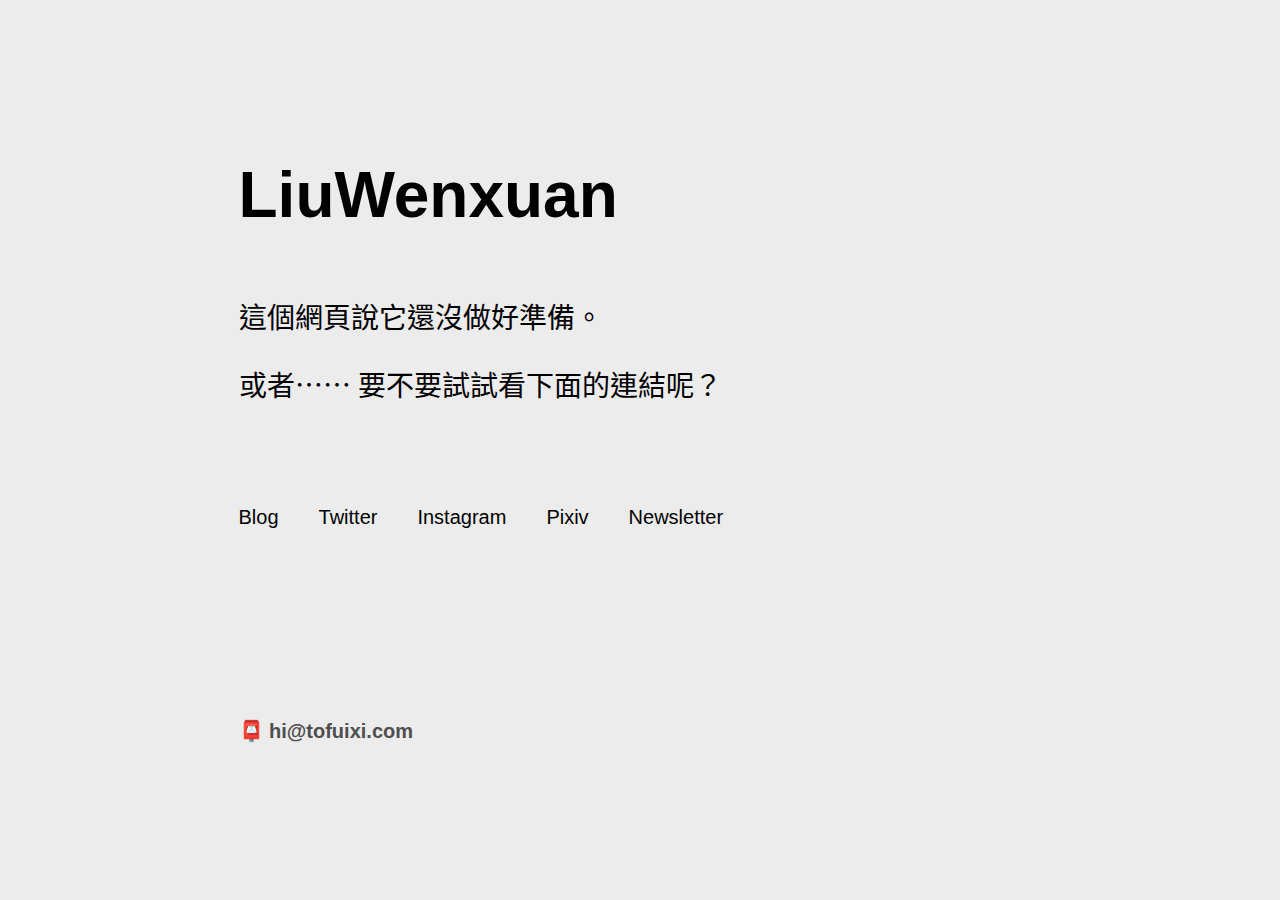
==== index.html @ f9758191 "Update index.html" ====
<!DOCTYPE html>
<html lang="zh-TW">
  <head>
  	<!-- Global site tag (gtag.js) - Google Analytics -->

<link rel="shortcut icon" href="favicon.png">
<meta name="msapplication-TileColor" content="#FFFFFF">
<meta name="msapplication-TileImage" content="/ms-icon-144x144.png">
<meta name="theme-color" content="#ffffff">
    <meta charset="UTF-8" />
    <meta name="viewport" content="width=device-width, initial-scale=1.0" />
    <meta http-equiv="X-UA-Compatible" content="ie=edge" />
    <title>LiuWenxuan.com</title>
    <link rel="stylesheet" href="./style.css" />
  </head>

  <body>
    <div class="wrapper">
      <div class="inner">
        <div class="header-space"></div>

        <div class="title">LiuWenxuan</div>

        <div class="profile">
          <p>這個網頁說它還沒做好準備。</p>
          <p>或者⋯⋯ 要不要試試看下面的連結呢？</p>
        </div>

        <div class="links-wrapper">
          <div class="link-item"><a href="https://blog.tofuixi.com">Blog</a></div>
          <div class="link-item"><a href="https://twitter.com/tofuixi">Twitter</a></div>
          <div class="link-item"><a href="https://instagram.com/tofuixi">Instagram</a></div>
          <div class="link-item"><a href="https://www.pixiv.net/users/3365579">Pixiv</a></div>
          <div class="link-item"><a href="https://tinyletter.com/tofuixi">Newsletter</a></div>
        </div>

        <div class="footer-space"></div>

        <div class="footer">📮 hi@tofuixi.com</div>
      </div>
    </div>
  </body>
</html>
---- style.css ----
body {
  height: 85vh;
  min-height: 85vh;
  background-color: #ECECEC;
  font-family: 'Avenir', sans-serif;
  /*overflow: visible;*/
}

.wrapper {
  display: flex;
  justify-content: center;
  width: 100%;
  height: 100%;
  /*overflow: visible;*/
}

.inner {
  display: flex;
  flex-direction: column;
  width: 76%;
  max-width: 803px;
  /*overflow: visible;*/
}

.header-space {
  height: 150px;
}

.title {
  font-size: 64px;
  font-weight: 700;
}

.profile {
  font-size: 28px;
  color: #000000;
  margin-top: 39px;
  line-height: 40px;
}

.links-wrapper {
  margin-top: 63px;
  display: flex;
  flex-direction: row;
  flex-wrap: wrap;
}

.links-wrapper a,
.links-wrapper a:visited {
  font-size: 20px;
  color: #000000;
  text-decoration: none;
}

.links-wrapper a:hover,
.links-wrapper a:active {
  text-shadow: 0 0 0.65px #000, 0 0 0.65px #000;
  color: #000000;
}

.links-wrapper-links {
  display: table;
  flex-direction: row;
  flex-wrap: wrap;
}

.links-wrapper-links a,
.links-wrappe-links a:visited {
  font-size: 20px;
  color: #000000;
  text-decoration: none;
}

.links-wrapper-links a:hover,
.links-wrapper-links a:active {
  text-shadow: 0 0 0.65px #FFF, 0 0 0.65px #FFF;
  color: #FFFFFF;
  background-color: #000000;
}

.link-item {
  padding: 8px 40px 8px 0;
}

.footer-space {
  flex: 1;
}

.footer {
  padding-top: 30px;
  padding-bottom: 30px;
  font-size: 20px;
  font-weight: 700;
  color: #4f4f4f;
}

/* generic mobile devices */
@media (max-width: 736px) {
  body {
    height: 82vh;
    min-height: 82vh;
  }

  .header-space {
    height: 120px;
  }

  .title {
    font-size: 44px;
  }

  .profile {
    font-size: 19px;
    line-height: 28px;
  }

  .links-wrapper {
    margin-top: 27px;
  }

  .link-item {
    padding: 8px 30px 8px 0;
  }

  .links-wrapper a,
  .links-wrapper a:visited,
  .links-wrapper a:active,
  .links-wrapper a:hover {
    font-size: 14px;
  }

  .footer {
    font-size: 14px;
  }
}

/* mobile devices in portrait orientation */
@media (max-width: 736px) and (max-height: 420px) {
  .header-space {
    height: 50px;
  }

  .profile {
    margin-top: 20px;
  }

  .link-wrapper {
    margin-top: 30px;
  }
}
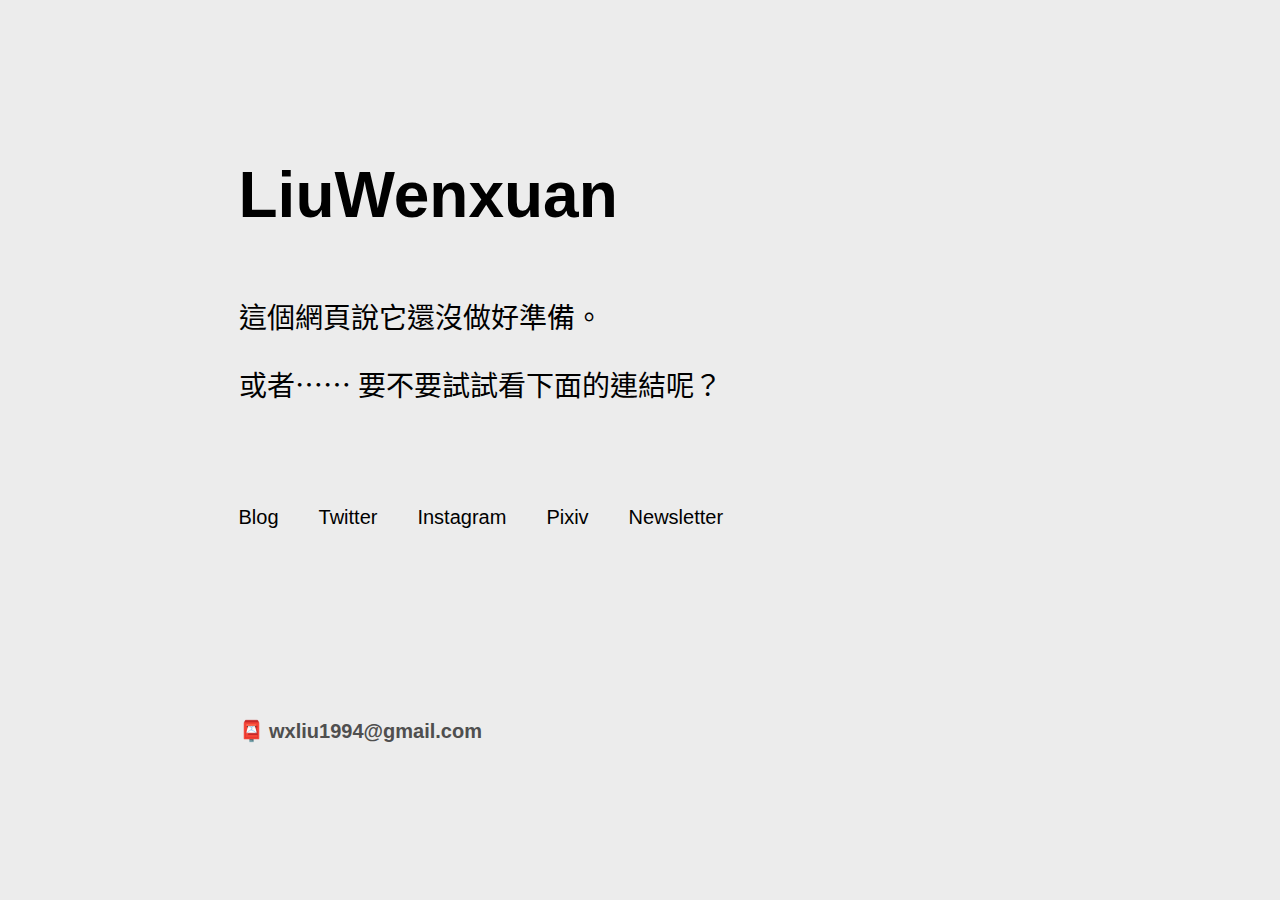
==== commit e9d754ba: "Update index.html" ====
--- a/index.html
+++ b/index.html
@@ -36,7 +36,7 @@
 
         <div class="footer-space"></div>
 
-        <div class="footer">📮 hi@tofuixi.com</div>
+        <div class="footer">📮 wxliu1994@gmail.com</div>
       </div>
     </div>
   </body>
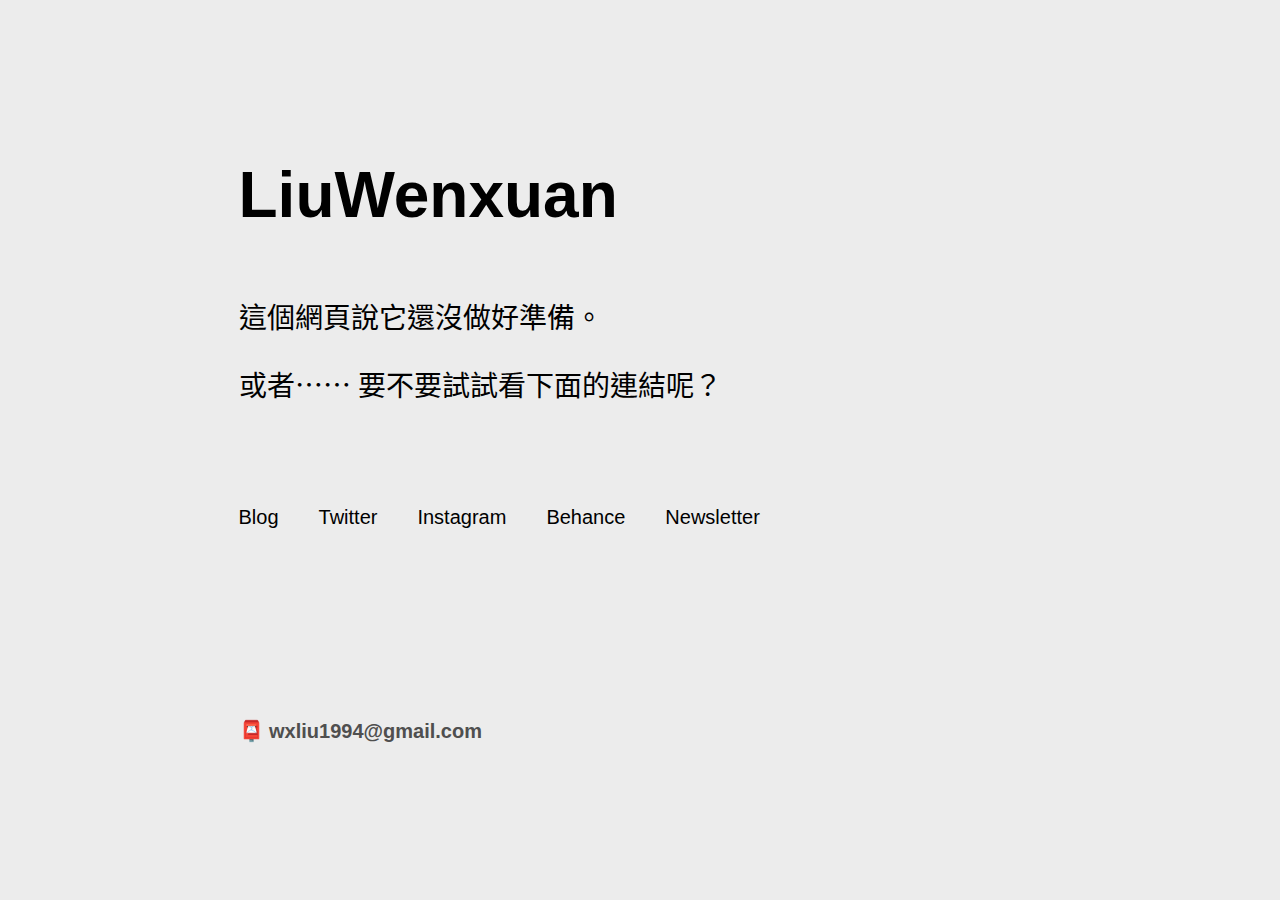
==== commit 8f36ef8d: "Update index.html" ====
--- a/index.html
+++ b/index.html
@@ -30,7 +30,7 @@
           <div class="link-item"><a href="https://blog.tofuixi.com">Blog</a></div>
           <div class="link-item"><a href="https://twitter.com/tofuixi">Twitter</a></div>
           <div class="link-item"><a href="https://instagram.com/tofuixi">Instagram</a></div>
-          <div class="link-item"><a href="https://www.pixiv.net/users/3365579">Pixiv</a></div>
+          <div class="link-item"><a href="https://www.behance.net/liuwenxuan">Behance</a></div>
           <div class="link-item"><a href="https://tinyletter.com/tofuixi">Newsletter</a></div>
         </div>
 
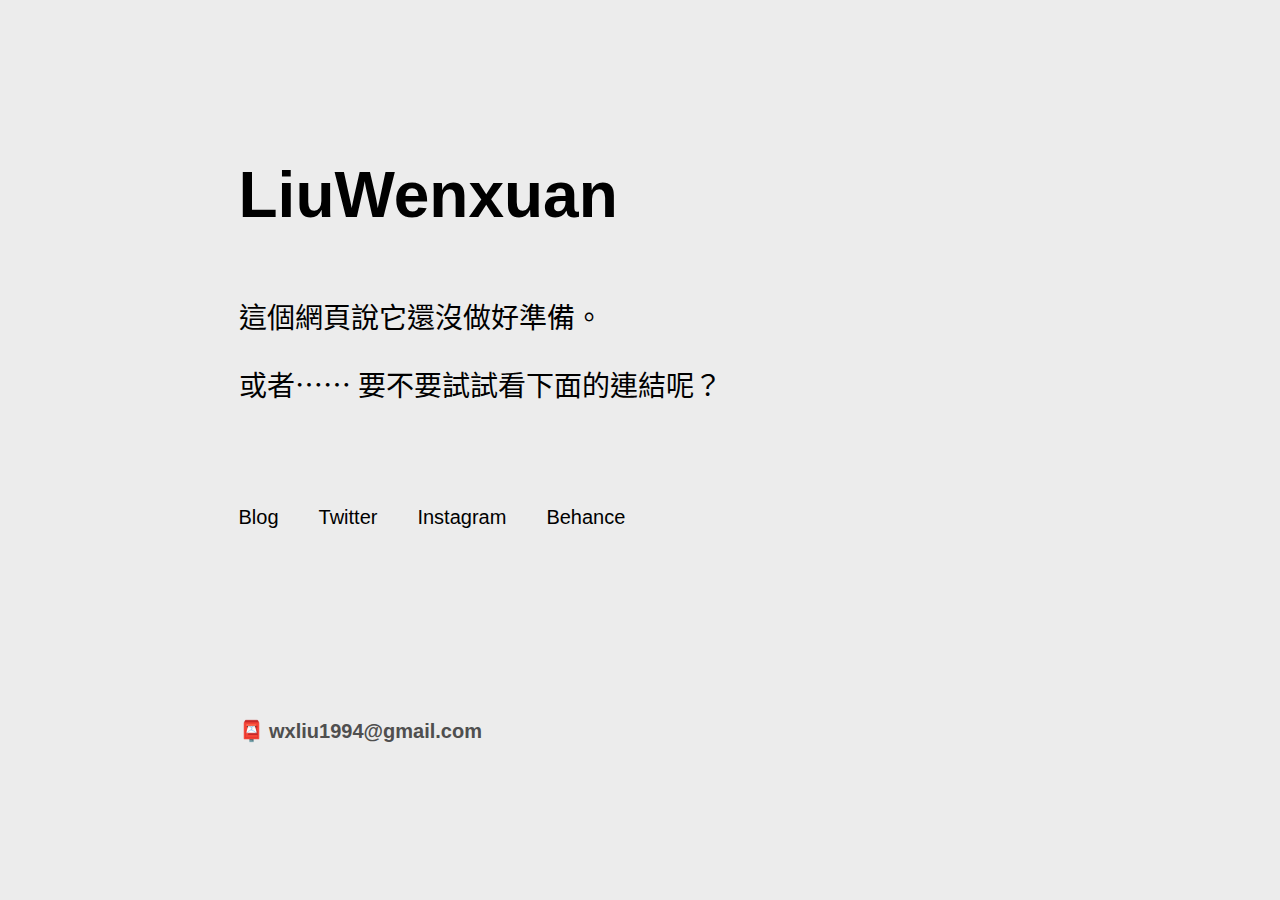
==== commit b4d060ca: "Update index.html" ====
--- a/index.html
+++ b/index.html
@@ -31,7 +31,6 @@
           <div class="link-item"><a href="https://twitter.com/tofuixi">Twitter</a></div>
           <div class="link-item"><a href="https://instagram.com/tofuixi">Instagram</a></div>
           <div class="link-item"><a href="https://www.behance.net/liuwenxuan">Behance</a></div>
-          <div class="link-item"><a href="https://tinyletter.com/tofuixi">Newsletter</a></div>
         </div>
 
         <div class="footer-space"></div>
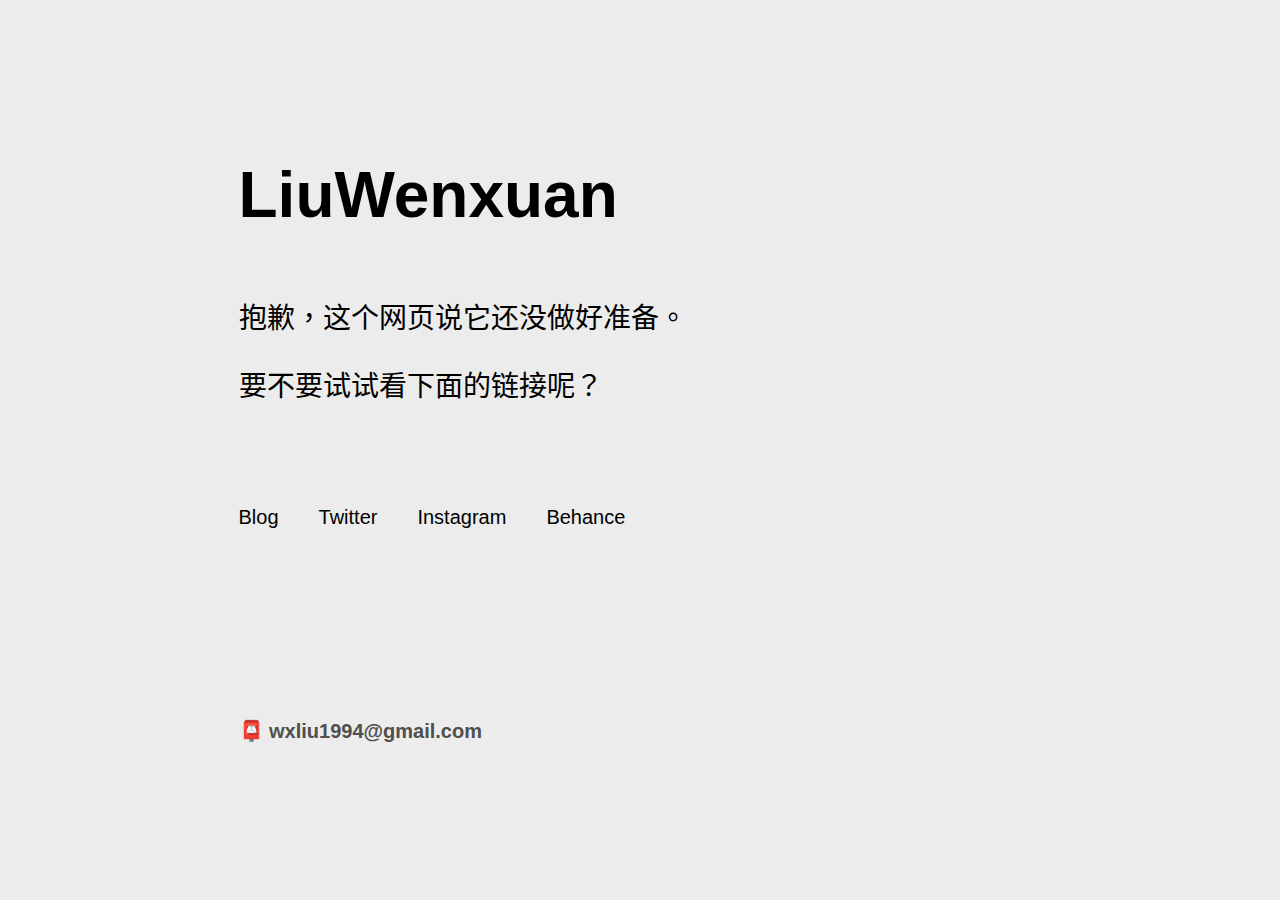
==== commit 713a932a: "Update index.html" ====
--- a/index.html
+++ b/index.html
@@ -22,8 +22,8 @@
         <div class="title">LiuWenxuan</div>
 
         <div class="profile">
-          <p>這個網頁說它還沒做好準備。</p>
-          <p>或者⋯⋯ 要不要試試看下面的連結呢？</p>
+          <p>抱歉，这个网页说它还没做好准备。</p>
+          <p>要不要试试看下面的链接呢？</p>
         </div>
 
         <div class="links-wrapper">
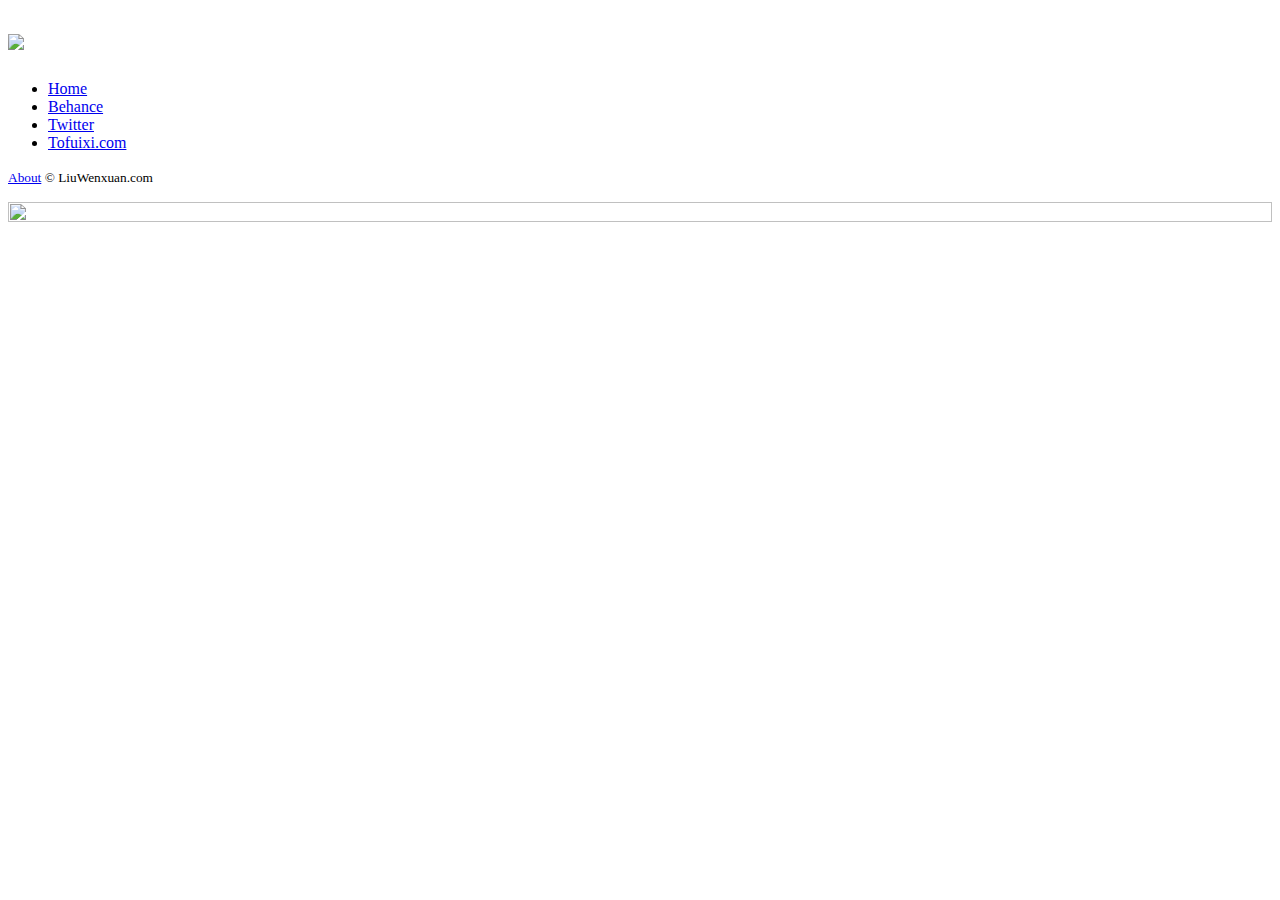
==== commit 8f3f2693: "Add files via upload" ====
--- a/index.html
+++ b/index.html
@@ -1,42 +1,109 @@
+
 <!DOCTYPE html>
-<html lang="zh-TW">
-  <head>
-  	<!-- Global site tag (gtag.js) - Google Analytics -->
+<!--[if lt IE 7]>      <html class="no-js lt-ie9 lt-ie8 lt-ie7"> <![endif]-->
+<!--[if IE 7]>         <html class="no-js lt-ie9 lt-ie8"> <![endif]-->
+<!--[if IE 8]>         <html class="no-js lt-ie9"> <![endif]-->
+<!--[if gt IE 8]><!--> <html class="no-js"> <!--<![endif]-->
+	<head>
+	<meta charset="utf-8">
+	<meta http-equiv="X-UA-Compatible" content="IE=edge">
+	<title>Liu Wenxuan</title>
+	<meta name="viewport" content="width=device-width, initial-scale=1">
+	<meta name="description" content="People call me Tofu." />
+	<meta name="keywords" content="漫畫, comic, manga, 插畫, illustration, 設計, design, 藝術" />
+	<meta name="author" content="LiuWenxuan" />
 
-<link rel="shortcut icon" href="favicon.png">
-<meta name="msapplication-TileColor" content="#FFFFFF">
-<meta name="msapplication-TileImage" content="/ms-icon-144x144.png">
-<meta name="theme-color" content="#ffffff">
-    <meta charset="UTF-8" />
-    <meta name="viewport" content="width=device-width, initial-scale=1.0" />
-    <meta http-equiv="X-UA-Compatible" content="ie=edge" />
-    <title>LiuWenxuan.com</title>
-    <link rel="stylesheet" href="./style.css" />
-  </head>
+  	<!-- Facebook and Twitter integration -->
+	<meta property="og:title" content=""/>
+	<meta property="og:image" content=""/>
+	<meta property="og:url" content=""/>
+	<meta property="og:site_name" content=""/>
+	<meta property="og:description" content=""/>
+	<meta name="twitter:title" content="" />
+	<meta name="twitter:image" content="" />
+	<meta name="twitter:url" content="" />
+	<meta name="twitter:card" content="" />
 
-  <body>
-    <div class="wrapper">
-      <div class="inner">
-        <div class="header-space"></div>
+	<!-- Place favicon.ico and apple-touch-icon.png in the root directory -->
+	<link rel="shortcut icon" href="favicon.png">
 
-        <div class="title">LiuWenxuan</div>
+	<link href='https://fonts.googleapis.com/css?family=Roboto:400,300,600,400italic,700' rel='stylesheet' type='text/css'>
+	<link href='https://fonts.googleapis.com/css?family=Montserrat:400,700' rel='stylesheet' type='text/css'>
 
-        <div class="profile">
-          <p>抱歉，这个网页说它还没做好准备。</p>
-          <p>要不要试试看下面的链接呢？</p>
-        </div>
+	<link href="https://blog.tofuillust.com/feed/" rel="alternate" type="application/rss+xml" />
 
-        <div class="links-wrapper">
-          <div class="link-item"><a href="https://blog.tofuixi.com">Blog</a></div>
-          <div class="link-item"><a href="https://twitter.com/tofuixi">Twitter</a></div>
-          <div class="link-item"><a href="https://instagram.com/tofuixi">Instagram</a></div>
-          <div class="link-item"><a href="https://www.behance.net/liuwenxuan">Behance</a></div>
-        </div>
+	<!-- Animate.css -->
+	<link rel="stylesheet" href="css/animate.css">
+	<!-- Icomoon Icon Fonts-->
+	<link rel="stylesheet" href="css/icomoon.css">
+	<!-- Bootstrap  -->
+	<link rel="stylesheet" href="css/bootstrap.css">
+	<!-- Owl Carousel -->
+	<link rel="stylesheet" href="css/owl.carousel.min.css">
+	<link rel="stylesheet" href="css/owl.theme.default.min.css">
+	<!-- Theme style  -->
+	<link rel="stylesheet" href="css/style.css">
 
-        <div class="footer-space"></div>
+	<!-- Modernizr JS -->
+	<script src="js/modernizr-2.6.2.min.js"></script>
+	<!-- FOR IE9 below -->
+	<!--[if lt IE 9]>
+	<script src="js/respond.min.js"></script>
+	<![endif]-->
 
-        <div class="footer">📮 wxliu1994@gmail.com</div>
-      </div>
-    </div>
-  </body>
+	<!-- Global site tag (gtag.js) - Google Analytics -->
+	<script async src="https://www.googletagmanager.com/gtag/js?id=UA-105067522-4"></script>
+	<script>
+	  window.dataLayer = window.dataLayer || [];
+	  function gtag(){dataLayer.push(arguments);}
+	  gtag('js', new Date());
+	  gtag('config', 'UA-105067522-4');
+	</script>
+
+	</head>
+	<body>
+	<div id="fh5co-page">
+		<a href="#" class="js-fh5co-nav-toggle fh5co-nav-toggle"><i></i></a>
+		<aside id="fh5co-aside" role="complementary" class="border js-fullheight">
+
+			<h1 id="fh5co-logo"><img src="./images/avatar.png" width="100%"></h1>
+			<nav id="fh5co-main-menu" role="navigation">
+				<ul>
+					<li class="fh5co-active"><a href="./">Home</a></li>
+					<li><a href="https://behance.net/liuwenxuan/" target="_blank">Behance</a></li>
+					<li><a href="https://twitter.com/tofuixi/" target="_blank">Twitter</a></li>
+					<li><a href="https://tofuixi.com/" target="_blank">Tofuixi.com</a></li>
+				</ul>
+			</nav>
+
+			<div class="fh5co-footer">
+				<p><small><span><a href="./about">About</a></span> <span>&copy; LiuWenxuan.com</span> </small></p>
+			</div>
+		</aside>
+
+		<div id="fh5co-main">
+			<img src="./images/home.gif" width="100%" height="100%">
+		</div>
+	</div>
+
+	<!-- jQuery -->
+	<script src="js/jquery.min.js"></script>
+	<!-- jQuery Easing -->
+	<script src="js/jquery.easing.1.3.js"></script>
+	<!-- Bootstrap -->
+	<script src="js/bootstrap.min.js"></script>
+	<!-- Carousel -->
+	<script src="js/owl.carousel.min.js"></script>
+	<!-- Stellar -->
+	<script src="js/jquery.stellar.min.js"></script>
+	<!-- Waypoints -->
+	<script src="js/jquery.waypoints.min.js"></script>
+	<!-- Counters -->
+	<script src="js/jquery.countTo.js"></script>
+
+
+	<!-- MAIN JS -->
+	<script src="js/main.js"></script>
+
+	</body>
 </html>
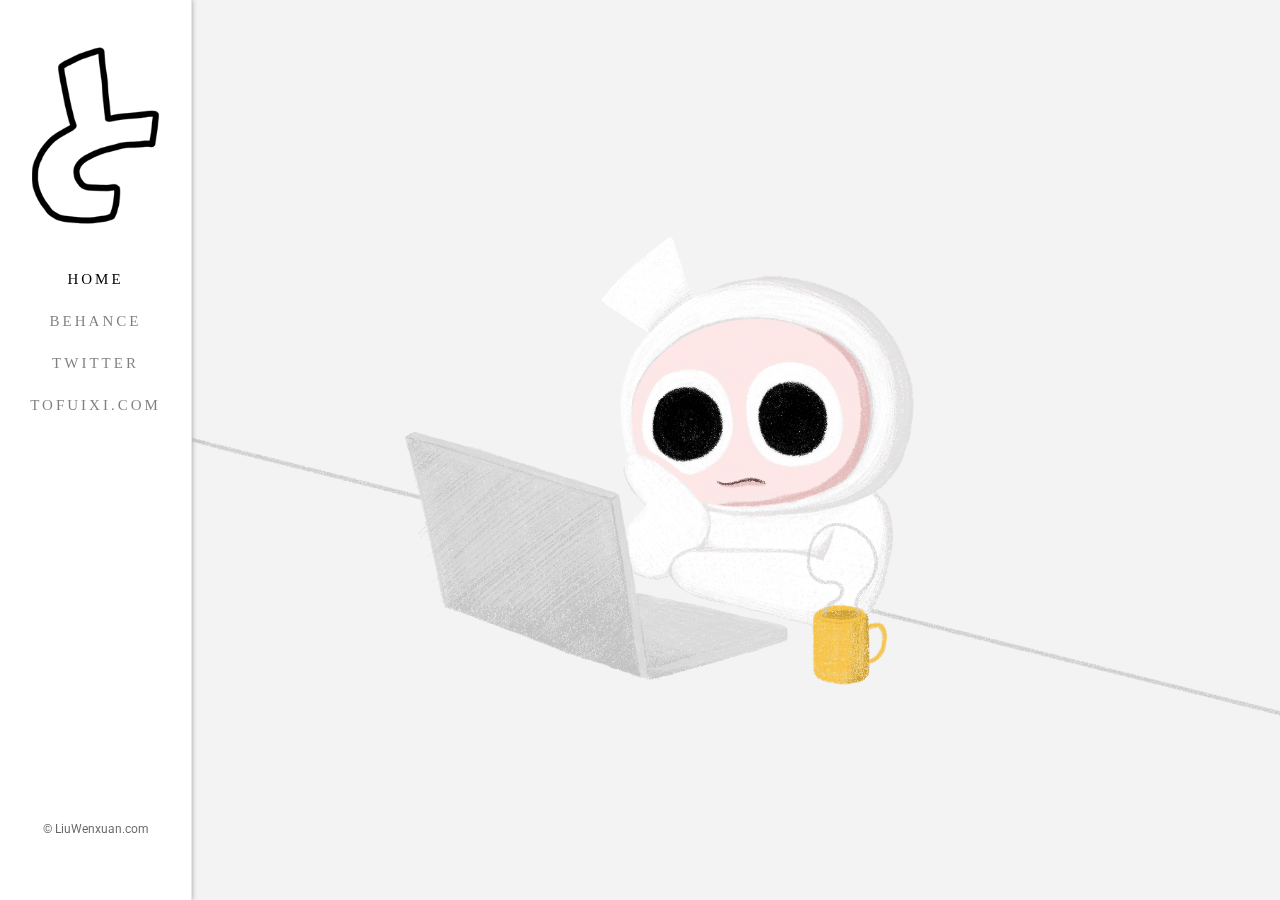
==== commit ed7c771f: "Update index.html" ====
--- a/index.html
+++ b/index.html
@@ -77,7 +77,16 @@
 			</nav>
 
 			<div class="fh5co-footer">
-				<p><small><span><a href="./about">About</a></span> <span>&copy; LiuWenxuan.com</span> </small></p>
+				<p>
+					<small>
+					<!-- <span>
+						<a href="./about">About</a>
+					</span> -->
+					<span>
+						&copy; LiuWenxuan.com
+					</span> 
+					</small>
+				</p>
 			</div>
 		</aside>
 
--- a/css/icomoon.css
+++ b/css/icomoon.css
@@ -0,0 +1,2517 @@
+@font-face {
+    font-family: 'icomoon';
+    src:    url('../fonts/icomoon/icomoon.eot?195opb');
+    src:    url('../fonts/icomoon/icomoon.eot?195opb#iefix') format('embedded-opentype'),
+        url('../fonts/icomoon/icomoon.ttf?195opb') format('truetype'),
+        url('../fonts/icomoon/icomoon.woff?195opb') format('woff'),
+        url('../fonts/icomoon/icomoon.svg?195opb#icomoon') format('svg');
+    font-weight: normal;
+    font-style: normal;
+}
+
+[class^="icon-"], [class*=" icon-"] {
+    /* use !important to prevent issues with browser extensions that change fonts */
+    font-family: 'icomoon' !important;
+    speak: none;
+    font-style: normal;
+    font-weight: normal;
+    font-variant: normal;
+    text-transform: none;
+    line-height: 1;
+
+    /* Better Font Rendering =========== */
+    -webkit-font-smoothing: antialiased;
+    -moz-osx-font-smoothing: grayscale;
+}
+
+.icon-glass:before {
+    content: "\f000";
+}
+.icon-music:before {
+    content: "\f001";
+}
+.icon-search:before {
+    content: "\f002";
+}
+.icon-envelope-o:before {
+    content: "\f003";
+}
+.icon-heart:before {
+    content: "\f004";
+}
+.icon-star:before {
+    content: "\f005";
+}
+.icon-star-o:before {
+    content: "\f006";
+}
+.icon-user:before {
+    content: "\f007";
+}
+.icon-film:before {
+    content: "\f008";
+}
+.icon-th-large:before {
+    content: "\f009";
+}
+.icon-th:before {
+    content: "\f00a";
+}
+.icon-th-list:before {
+    content: "\f00b";
+}
+.icon-check:before {
+    content: "\f00c";
+}
+.icon-close:before {
+    content: "\f00d";
+}
+.icon-remove:before {
+    content: "\f00d";
+}
+.icon-times:before {
+    content: "\f00d";
+}
+.icon-search-plus:before {
+    content: "\f00e";
+}
+.icon-search-minus:before {
+    content: "\f010";
+}
+.icon-power-off:before {
+    content: "\f011";
+}
+.icon-signal:before {
+    content: "\f012";
+}
+.icon-cog:before {
+    content: "\f013";
+}
+.icon-gear:before {
+    content: "\f013";
+}
+.icon-trash-o:before {
+    content: "\f014";
+}
+.icon-home:before {
+    content: "\f015";
+}
+.icon-file-o:before {
+    content: "\f016";
+}
+.icon-clock-o:before {
+    content: "\f017";
+}
+.icon-road:before {
+    content: "\f018";
+}
+.icon-download:before {
+    content: "\f019";
+}
+.icon-arrow-circle-o-down:before {
+    content: "\f01a";
+}
+.icon-arrow-circle-o-up:before {
+    content: "\f01b";
+}
+.icon-inbox:before {
+    content: "\f01c";
+}
+.icon-play-circle-o:before {
+    content: "\f01d";
+}
+.icon-repeat:before {
+    content: "\f01e";
+}
+.icon-rotate-right:before {
+    content: "\f01e";
+}
+.icon-refresh:before {
+    content: "\f021";
+}
+.icon-list-alt:before {
+    content: "\f022";
+}
+.icon-lock:before {
+    content: "\f023";
+}
+.icon-flag:before {
+    content: "\f024";
+}
+.icon-headphones:before {
+    content: "\f025";
+}
+.icon-volume-off:before {
+    content: "\f026";
+}
+.icon-volume-down:before {
+    content: "\f027";
+}
+.icon-volume-up:before {
+    content: "\f028";
+}
+.icon-qrcode:before {
+    content: "\f029";
+}
+.icon-barcode:before {
+    content: "\f02a";
+}
+.icon-tag:before {
+    content: "\f02b";
+}
+.icon-tags:before {
+    content: "\f02c";
+}
+.icon-book:before {
+    content: "\f02d";
+}
+.icon-bookmark:before {
+    content: "\f02e";
+}
+.icon-print:before {
+    content: "\f02f";
+}
+.icon-camera:before {
+    content: "\f030";
+}
+.icon-font:before {
+    content: "\f031";
+}
+.icon-bold:before {
+    content: "\f032";
+}
+.icon-italic:before {
+    content: "\f033";
+}
+.icon-text-height:before {
+    content: "\f034";
+}
+.icon-text-width:before {
+    content: "\f035";
+}
+.icon-align-left:before {
+    content: "\f036";
+}
+.icon-align-center:before {
+    content: "\f037";
+}
+.icon-align-right:before {
+    content: "\f038";
+}
+.icon-align-justify:before {
+    content: "\f039";
+}
+.icon-list:before {
+    content: "\f03a";
+}
+.icon-dedent:before {
+    content: "\f03b";
+}
+.icon-outdent:before {
+    content: "\f03b";
+}
+.icon-indent:before {
+    content: "\f03c";
+}
+.icon-video-camera:before {
+    content: "\f03d";
+}
+.icon-image:before {
+    content: "\f03e";
+}
+.icon-photo:before {
+    content: "\f03e";
+}
+.icon-picture-o:before {
+    content: "\f03e";
+}
+.icon-pencil:before {
+    content: "\f040";
+}
+.icon-map-marker:before {
+    content: "\f041";
+}
+.icon-adjust:before {
+    content: "\f042";
+}
+.icon-tint:before {
+    content: "\f043";
+}
+.icon-edit:before {
+    content: "\f044";
+}
+.icon-pencil-square-o:before {
+    content: "\f044";
+}
+.icon-share-square-o:before {
+    content: "\f045";
+}
+.icon-check-square-o:before {
+    content: "\f046";
+}
+.icon-arrows:before {
+    content: "\f047";
+}
+.icon-step-backward:before {
+    content: "\f048";
+}
+.icon-fast-backward:before {
+    content: "\f049";
+}
+.icon-backward:before {
+    content: "\f04a";
+}
+.icon-play:before {
+    content: "\f04b";
+}
+.icon-pause:before {
+    content: "\f04c";
+}
+.icon-stop:before {
+    content: "\f04d";
+}
+.icon-forward:before {
+    content: "\f04e";
+}
+.icon-fast-forward:before {
+    content: "\f050";
+}
+.icon-step-forward:before {
+    content: "\f051";
+}
+.icon-eject:before {
+    content: "\f052";
+}
+.icon-chevron-left:before {
+    content: "\f053";
+}
+.icon-chevron-right:before {
+    content: "\f054";
+}
+.icon-plus-circle:before {
+    content: "\f055";
+}
+.icon-minus-circle:before {
+    content: "\f056";
+}
+.icon-times-circle:before {
+    content: "\f057";
+}
+.icon-check-circle:before {
+    content: "\f058";
+}
+.icon-question-circle:before {
+    content: "\f059";
+}
+.icon-info-circle:before {
+    content: "\f05a";
+}
+.icon-crosshairs:before {
+    content: "\f05b";
+}
+.icon-times-circle-o:before {
+    content: "\f05c";
+}
+.icon-check-circle-o:before {
+    content: "\f05d";
+}
+.icon-ban:before {
+    content: "\f05e";
+}
+.icon-arrow-left:before {
+    content: "\f060";
+}
+.icon-arrow-right:before {
+    content: "\f061";
+}
+.icon-arrow-up:before {
+    content: "\f062";
+}
+.icon-arrow-down:before {
+    content: "\f063";
+}
+.icon-mail-forward:before {
+    content: "\f064";
+}
+.icon-share:before {
+    content: "\f064";
+}
+.icon-expand:before {
+    content: "\f065";
+}
+.icon-compress:before {
+    content: "\f066";
+}
+.icon-plus:before {
+    content: "\f067";
+}
+.icon-minus:before {
+    content: "\f068";
+}
+.icon-asterisk:before {
+    content: "\f069";
+}
+.icon-exclamation-circle:before {
+    content: "\f06a";
+}
+.icon-gift:before {
+    content: "\f06b";
+}
+.icon-leaf:before {
+    content: "\f06c";
+}
+.icon-fire:before {
+    content: "\f06d";
+}
+.icon-eye:before {
+    content: "\f06e";
+}
+.icon-eye-slash:before {
+    content: "\f070";
+}
+.icon-exclamation-triangle:before {
+    content: "\f071";
+}
+.icon-warning:before {
+    content: "\f071";
+}
+.icon-plane:before {
+    content: "\f072";
+}
+.icon-calendar:before {
+    content: "\f073";
+}
+.icon-random:before {
+    content: "\f074";
+}
+.icon-comment:before {
+    content: "\f075";
+}
+.icon-magnet:before {
+    content: "\f076";
+}
+.icon-chevron-up:before {
+    content: "\f077";
+}
+.icon-chevron-down:before {
+    content: "\f078";
+}
+.icon-retweet:before {
+    content: "\f079";
+}
+.icon-shopping-cart:before {
+    content: "\f07a";
+}
+.icon-folder:before {
+    content: "\f07b";
+}
+.icon-folder-open:before {
+    content: "\f07c";
+}
+.icon-arrows-v:before {
+    content: "\f07d";
+}
+.icon-arrows-h:before {
+    content: "\f07e";
+}
+.icon-bar-chart:before {
+    content: "\f080";
+}
+.icon-bar-chart-o:before {
+    content: "\f080";
+}
+.icon-twitter-square:before {
+    content: "\f081";
+}
+.icon-facebook-square:before {
+    content: "\f082";
+}
+.icon-camera-retro:before {
+    content: "\f083";
+}
+.icon-key:before {
+    content: "\f084";
+}
+.icon-cogs:before {
+    content: "\f085";
+}
+.icon-gears:before {
+    content: "\f085";
+}
+.icon-comments:before {
+    content: "\f086";
+}
+.icon-thumbs-o-up:before {
+    content: "\f087";
+}
+.icon-thumbs-o-down:before {
+    content: "\f088";
+}
+.icon-star-half:before {
+    content: "\f089";
+}
+.icon-heart-o:before {
+    content: "\f08a";
+}
+.icon-sign-out:before {
+    content: "\f08b";
+}
+.icon-linkedin-square:before {
+    content: "\f08c";
+}
+.icon-thumb-tack:before {
+    content: "\f08d";
+}
+.icon-external-link:before {
+    content: "\f08e";
+}
+.icon-sign-in:before {
+    content: "\f090";
+}
+.icon-trophy:before {
+    content: "\f091";
+}
+.icon-github-square:before {
+    content: "\f092";
+}
+.icon-upload:before {
+    content: "\f093";
+}
+.icon-lemon-o:before {
+    content: "\f094";
+}
+.icon-phone:before {
+    content: "\f095";
+}
+.icon-square-o:before {
+    content: "\f096";
+}
+.icon-bookmark-o:before {
+    content: "\f097";
+}
+.icon-phone-square:before {
+    content: "\f098";
+}
+.icon-twitter:before {
+    content: "\f099";
+}
+.icon-facebook:before {
+    content: "\f09a";
+}
+.icon-facebook-f:before {
+    content: "\f09a";
+}
+.icon-github:before {
+    content: "\f09b";
+}
+.icon-unlock:before {
+    content: "\f09c";
+}
+.icon-credit-card:before {
+    content: "\f09d";
+}
+.icon-feed:before {
+    content: "\f09e";
+}
+.icon-rss:before {
+    content: "\f09e";
+}
+.icon-hdd-o:before {
+    content: "\f0a0";
+}
+.icon-bullhorn:before {
+    content: "\f0a1";
+}
+.icon-bell-o:before {
+    content: "\f0a2";
+}
+.icon-certificate:before {
+    content: "\f0a3";
+}
+.icon-hand-o-right:before {
+    content: "\f0a4";
+}
+.icon-hand-o-left:before {
+    content: "\f0a5";
+}
+.icon-hand-o-up:before {
+    content: "\f0a6";
+}
+.icon-hand-o-down:before {
+    content: "\f0a7";
+}
+.icon-arrow-circle-left:before {
+    content: "\f0a8";
+}
+.icon-arrow-circle-right:before {
+    content: "\f0a9";
+}
+.icon-arrow-circle-up:before {
+    content: "\f0aa";
+}
+.icon-arrow-circle-down:before {
+    content: "\f0ab";
+}
+.icon-globe:before {
+    content: "\f0ac";
+}
+.icon-wrench:before {
+    content: "\f0ad";
+}
+.icon-tasks:before {
+    content: "\f0ae";
+}
+.icon-filter:before {
+    content: "\f0b0";
+}
+.icon-briefcase:before {
+    content: "\f0b1";
+}
+.icon-arrows-alt:before {
+    content: "\f0b2";
+}
+.icon-group:before {
+    content: "\f0c0";
+}
+.icon-users:before {
+    content: "\f0c0";
+}
+.icon-chain:before {
+    content: "\f0c1";
+}
+.icon-link:before {
+    content: "\f0c1";
+}
+.icon-cloud:before {
+    content: "\f0c2";
+}
+.icon-flask:before {
+    content: "\f0c3";
+}
+.icon-cut:before {
+    content: "\f0c4";
+}
+.icon-scissors:before {
+    content: "\f0c4";
+}
+.icon-copy:before {
+    content: "\f0c5";
+}
+.icon-files-o:before {
+    content: "\f0c5";
+}
+.icon-paperclip:before {
+    content: "\f0c6";
+}
+.icon-floppy-o:before {
+    content: "\f0c7";
+}
+.icon-save:before {
+    content: "\f0c7";
+}
+.icon-square:before {
+    content: "\f0c8";
+}
+.icon-bars:before {
+    content: "\f0c9";
+}
+.icon-navicon:before {
+    content: "\f0c9";
+}
+.icon-reorder:before {
+    content: "\f0c9";
+}
+.icon-list-ul:before {
+    content: "\f0ca";
+}
+.icon-list-ol:before {
+    content: "\f0cb";
+}
+.icon-strikethrough:before {
+    content: "\f0cc";
+}
+.icon-underline:before {
+    content: "\f0cd";
+}
+.icon-table:before {
+    content: "\f0ce";
+}
+.icon-magic:before {
+    content: "\f0d0";
+}
+.icon-truck:before {
+    content: "\f0d1";
+}
+.icon-pinterest:before {
+    content: "\f0d2";
+}
+.icon-pinterest-square:before {
+    content: "\f0d3";
+}
+.icon-google-plus-square:before {
+    content: "\f0d4";
+}
+.icon-google-plus:before {
+    content: "\f0d5";
+}
+.icon-money:before {
+    content: "\f0d6";
+}
+.icon-caret-down:before {
+    content: "\f0d7";
+}
+.icon-caret-up:before {
+    content: "\f0d8";
+}
+.icon-caret-left:before {
+    content: "\f0d9";
+}
+.icon-caret-right:before {
+    content: "\f0da";
+}
+.icon-columns:before {
+    content: "\f0db";
+}
+.icon-sort:before {
+    content: "\f0dc";
+}
+.icon-unsorted:before {
+    content: "\f0dc";
+}
+.icon-sort-desc:before {
+    content: "\f0dd";
+}
+.icon-sort-down:before {
+    content: "\f0dd";
+}
+.icon-sort-asc:before {
+    content: "\f0de";
+}
+.icon-sort-up:before {
+    content: "\f0de";
+}
+.icon-envelope:before {
+    content: "\f0e0";
+}
+.icon-linkedin:before {
+    content: "\f0e1";
+}
+.icon-rotate-left:before {
+    content: "\f0e2";
+}
+.icon-undo:before {
+    content: "\f0e2";
+}
+.icon-gavel:before {
+    content: "\f0e3";
+}
+.icon-legal:before {
+    content: "\f0e3";
+}
+.icon-dashboard:before {
+    content: "\f0e4";
+}
+.icon-tachometer:before {
+    content: "\f0e4";
+}
+.icon-comment-o:before {
+    content: "\f0e5";
+}
+.icon-comments-o:before {
+    content: "\f0e6";
+}
+.icon-bolt:before {
+    content: "\f0e7";
+}
+.icon-flash:before {
+    content: "\f0e7";
+}
+.icon-sitemap:before {
+    content: "\f0e8";
+}
+.icon-umbrella:before {
+    content: "\f0e9";
+}
+.icon-clipboard:before {
+    content: "\f0ea";
+}
+.icon-paste:before {
+    content: "\f0ea";
+}
+.icon-lightbulb-o:before {
+    content: "\f0eb";
+}
+.icon-exchange:before {
+    content: "\f0ec";
+}
+.icon-cloud-download:before {
+    content: "\f0ed";
+}
+.icon-cloud-upload:before {
+    content: "\f0ee";
+}
+.icon-user-md:before {
+    content: "\f0f0";
+}
+.icon-stethoscope:before {
+    content: "\f0f1";
+}
+.icon-suitcase:before {
+    content: "\f0f2";
+}
+.icon-bell:before {
+    content: "\f0f3";
+}
+.icon-coffee:before {
+    content: "\f0f4";
+}
+.icon-cutlery:before {
+    content: "\f0f5";
+}
+.icon-file-text-o:before {
+    content: "\f0f6";
+}
+.icon-building-o:before {
+    content: "\f0f7";
+}
+.icon-hospital-o:before {
+    content: "\f0f8";
+}
+.icon-ambulance:before {
+    content: "\f0f9";
+}
+.icon-medkit:before {
+    content: "\f0fa";
+}
+.icon-fighter-jet:before {
+    content: "\f0fb";
+}
+.icon-beer:before {
+    content: "\f0fc";
+}
+.icon-h-square:before {
+    content: "\f0fd";
+}
+.icon-plus-square:before {
+    content: "\f0fe";
+}
+.icon-angle-double-left:before {
+    content: "\f100";
+}
+.icon-angle-double-right:before {
+    content: "\f101";
+}
+.icon-angle-double-up:before {
+    content: "\f102";
+}
+.icon-angle-double-down:before {
+    content: "\f103";
+}
+.icon-angle-left:before {
+    content: "\f104";
+}
+.icon-angle-right:before {
+    content: "\f105";
+}
+.icon-angle-up:before {
+    content: "\f106";
+}
+.icon-angle-down:before {
+    content: "\f107";
+}
+.icon-desktop:before {
+    content: "\f108";
+}
+.icon-laptop:before {
+    content: "\f109";
+}
+.icon-tablet:before {
+    content: "\f10a";
+}
+.icon-mobile:before {
+    content: "\f10b";
+}
+.icon-mobile-phone:before {
+    content: "\f10b";
+}
+.icon-circle-o:before {
+    content: "\f10c";
+}
+.icon-quote-left:before {
+    content: "\f10d";
+}
+.icon-quote-right:before {
+    content: "\f10e";
+}
+.icon-spinner:before {
+    content: "\f110";
+}
+.icon-circle:before {
+    content: "\f111";
+}
+.icon-mail-reply:before {
+    content: "\f112";
+}
+.icon-reply:before {
+    content: "\f112";
+}
+.icon-github-alt:before {
+    content: "\f113";
+}
+.icon-folder-o:before {
+    content: "\f114";
+}
+.icon-folder-open-o:before {
+    content: "\f115";
+}
+.icon-smile-o:before {
+    content: "\f118";
+}
+.icon-frown-o:before {
+    content: "\f119";
+}
+.icon-meh-o:before {
+    content: "\f11a";
+}
+.icon-gamepad:before {
+    content: "\f11b";
+}
+.icon-keyboard-o:before {
+    content: "\f11c";
+}
+.icon-flag-o:before {
+    content: "\f11d";
+}
+.icon-flag-checkered:before {
+    content: "\f11e";
+}
+.icon-terminal:before {
+    content: "\f120";
+}
+.icon-code:before {
+    content: "\f121";
+}
+.icon-mail-reply-all:before {
+    content: "\f122";
+}
+.icon-reply-all:before {
+    content: "\f122";
+}
+.icon-star-half-empty:before {
+    content: "\f123";
+}
+.icon-star-half-full:before {
+    content: "\f123";
+}
+.icon-star-half-o:before {
+    content: "\f123";
+}
+.icon-location-arrow:before {
+    content: "\f124";
+}
+.icon-crop:before {
+    content: "\f125";
+}
+.icon-code-fork:before {
+    content: "\f126";
+}
+.icon-chain-broken:before {
+    content: "\f127";
+}
+.icon-unlink:before {
+    content: "\f127";
+}
+.icon-question:before {
+    content: "\f128";
+}
+.icon-info:before {
+    content: "\f129";
+}
+.icon-exclamation:before {
+    content: "\f12a";
+}
+.icon-superscript:before {
+    content: "\f12b";
+}
+.icon-subscript:before {
+    content: "\f12c";
+}
+.icon-eraser:before {
+    content: "\f12d";
+}
+.icon-puzzle-piece:before {
+    content: "\f12e";
+}
+.icon-microphone:before {
+    content: "\f130";
+}
+.icon-microphone-slash:before {
+    content: "\f131";
+}
+.icon-shield:before {
+    content: "\f132";
+}
+.icon-calendar-o:before {
+    content: "\f133";
+}
+.icon-fire-extinguisher:before {
+    content: "\f134";
+}
+.icon-rocket:before {
+    content: "\f135";
+}
+.icon-maxcdn:before {
+    content: "\f136";
+}
+.icon-chevron-circle-left:before {
+    content: "\f137";
+}
+.icon-chevron-circle-right:before {
+    content: "\f138";
+}
+.icon-chevron-circle-up:before {
+    content: "\f139";
+}
+.icon-chevron-circle-down:before {
+    content: "\f13a";
+}
+.icon-html5:before {
+    content: "\f13b";
+}
+.icon-css3:before {
+    content: "\f13c";
+}
+.icon-anchor:before {
+    content: "\f13d";
+}
+.icon-unlock-alt:before {
+    content: "\f13e";
+}
+.icon-bullseye:before {
+    content: "\f140";
+}
+.icon-ellipsis-h:before {
+    content: "\f141";
+}
+.icon-ellipsis-v:before {
+    content: "\f142";
+}
+.icon-rss-square:before {
+    content: "\f143";
+}
+.icon-play-circle:before {
+    content: "\f144";
+}
+.icon-ticket:before {
+    content: "\f145";
+}
+.icon-minus-square:before {
+    content: "\f146";
+}
+.icon-minus-square-o:before {
+    content: "\f147";
+}
+.icon-level-up:before {
+    content: "\f148";
+}
+.icon-level-down:before {
+    content: "\f149";
+}
+.icon-check-square:before {
+    content: "\f14a";
+}
+.icon-pencil-square:before {
+    content: "\f14b";
+}
+.icon-external-link-square:before {
+    content: "\f14c";
+}
+.icon-share-square:before {
+    content: "\f14d";
+}
+.icon-compass:before {
+    content: "\f14e";
+}
+.icon-caret-square-o-down:before {
+    content: "\f150";
+}
+.icon-toggle-down:before {
+    content: "\f150";
+}
+.icon-caret-square-o-up:before {
+    content: "\f151";
+}
+.icon-toggle-up:before {
+    content: "\f151";
+}
+.icon-caret-square-o-right:before {
+    content: "\f152";
+}
+.icon-toggle-right:before {
+    content: "\f152";
+}
+.icon-eur:before {
+    content: "\f153";
+}
+.icon-euro:before {
+    content: "\f153";
+}
+.icon-gbp:before {
+    content: "\f154";
+}
+.icon-dollar:before {
+    content: "\f155";
+}
+.icon-usd:before {
+    content: "\f155";
+}
+.icon-inr:before {
+    content: "\f156";
+}
+.icon-rupee:before {
+    content: "\f156";
+}
+.icon-cny:before {
+    content: "\f157";
+}
+.icon-jpy:before {
+    content: "\f157";
+}
+.icon-rmb:before {
+    content: "\f157";
+}
+.icon-yen:before {
+    content: "\f157";
+}
+.icon-rouble:before {
+    content: "\f158";
+}
+.icon-rub:before {
+    content: "\f158";
+}
+.icon-ruble:before {
+    content: "\f158";
+}
+.icon-krw:before {
+    content: "\f159";
+}
+.icon-won:before {
+    content: "\f159";
+}
+.icon-bitcoin:before {
+    content: "\f15a";
+}
+.icon-btc:before {
+    content: "\f15a";
+}
+.icon-file:before {
+    content: "\f15b";
+}
+.icon-file-text:before {
+    content: "\f15c";
+}
+.icon-sort-alpha-asc:before {
+    content: "\f15d";
+}
+.icon-sort-alpha-desc:before {
+    content: "\f15e";
+}
+.icon-sort-amount-asc:before {
+    content: "\f160";
+}
+.icon-sort-amount-desc:before {
+    content: "\f161";
+}
+.icon-sort-numeric-asc:before {
+    content: "\f162";
+}
+.icon-sort-numeric-desc:before {
+    content: "\f163";
+}
+.icon-thumbs-up:before {
+    content: "\f164";
+}
+.icon-thumbs-down:before {
+    content: "\f165";
+}
+.icon-youtube-square:before {
+    content: "\f166";
+}
+.icon-youtube:before {
+    content: "\f167";
+}
+.icon-xing:before {
+    content: "\f168";
+}
+.icon-xing-square:before {
+    content: "\f169";
+}
+.icon-youtube-play:before {
+    content: "\f16a";
+}
+.icon-dropbox:before {
+    content: "\f16b";
+}
+.icon-stack-overflow:before {
+    content: "\f16c";
+}
+.icon-instagram:before {
+    content: "\f16d";
+}
+.icon-flickr:before {
+    content: "\f16e";
+}
+.icon-adn:before {
+    content: "\f170";
+}
+.icon-bitbucket:before {
+    content: "\f171";
+}
+.icon-bitbucket-square:before {
+    content: "\f172";
+}
+.icon-tumblr:before {
+    content: "\f173";
+}
+.icon-tumblr-square:before {
+    content: "\f174";
+}
+.icon-long-arrow-down:before {
+    content: "\f175";
+}
+.icon-long-arrow-up:before {
+    content: "\f176";
+}
+.icon-long-arrow-left:before {
+    content: "\f177";
+}
+.icon-long-arrow-right:before {
+    content: "\f178";
+}
+.icon-apple:before {
+    content: "\f179";
+}
+.icon-windows:before {
+    content: "\f17a";
+}
+.icon-android:before {
+    content: "\f17b";
+}
+.icon-linux:before {
+    content: "\f17c";
+}
+.icon-dribbble:before {
+    content: "\f17d";
+}
+.icon-skype:before {
+    content: "\f17e";
+}
+.icon-foursquare:before {
+    content: "\f180";
+}
+.icon-trello:before {
+    content: "\f181";
+}
+.icon-female:before {
+    content: "\f182";
+}
+.icon-male:before {
+    content: "\f183";
+}
+.icon-gittip:before {
+    content: "\f184";
+}
+.icon-gratipay:before {
+    content: "\f184";
+}
+.icon-sun-o:before {
+    content: "\f185";
+}
+.icon-moon-o:before {
+    content: "\f186";
+}
+.icon-archive:before {
+    content: "\f187";
+}
+.icon-bug:before {
+    content: "\f188";
+}
+.icon-vk:before {
+    content: "\f189";
+}
+.icon-weibo:before {
+    content: "\f18a";
+}
+.icon-renren:before {
+    content: "\f18b";
+}
+.icon-pagelines:before {
+    content: "\f18c";
+}
+.icon-stack-exchange:before {
+    content: "\f18d";
+}
+.icon-arrow-circle-o-right:before {
+    content: "\f18e";
+}
+.icon-arrow-circle-o-left:before {
+    content: "\f190";
+}
+.icon-caret-square-o-left:before {
+    content: "\f191";
+}
+.icon-toggle-left:before {
+    content: "\f191";
+}
+.icon-dot-circle-o:before {
+    content: "\f192";
+}
+.icon-wheelchair:before {
+    content: "\f193";
+}
+.icon-vimeo-square:before {
+    content: "\f194";
+}
+.icon-try:before {
+    content: "\f195";
+}
+.icon-turkish-lira:before {
+    content: "\f195";
+}
+.icon-plus-square-o:before {
+    content: "\f196";
+}
+.icon-space-shuttle:before {
+    content: "\f197";
+}
+.icon-slack:before {
+    content: "\f198";
+}
+.icon-envelope-square:before {
+    content: "\f199";
+}
+.icon-wordpress:before {
+    content: "\f19a";
+}
+.icon-openid:before {
+    content: "\f19b";
+}
+.icon-bank:before {
+    content: "\f19c";
+}
+.icon-institution:before {
+    content: "\f19c";
+}
+.icon-university:before {
+    content: "\f19c";
+}
+.icon-graduation-cap:before {
+    content: "\f19d";
+}
+.icon-mortar-board:before {
+    content: "\f19d";
+}
+.icon-yahoo:before {
+    content: "\f19e";
+}
+.icon-google:before {
+    content: "\f1a0";
+}
+.icon-reddit:before {
+    content: "\f1a1";
+}
+.icon-reddit-square:before {
+    content: "\f1a2";
+}
+.icon-stumbleupon-circle:before {
+    content: "\f1a3";
+}
+.icon-stumbleupon:before {
+    content: "\f1a4";
+}
+.icon-delicious:before {
+    content: "\f1a5";
+}
+.icon-digg:before {
+    content: "\f1a6";
+}
+.icon-pied-piper-pp:before {
+    content: "\f1a7";
+}
+.icon-pied-piper-alt:before {
+    content: "\f1a8";
+}
+.icon-drupal:before {
+    content: "\f1a9";
+}
+.icon-joomla:before {
+    content: "\f1aa";
+}
+.icon-language:before {
+    content: "\f1ab";
+}
+.icon-fax:before {
+    content: "\f1ac";
+}
+.icon-building:before {
+    content: "\f1ad";
+}
+.icon-child:before {
+    content: "\f1ae";
+}
+.icon-paw:before {
+    content: "\f1b0";
+}
+.icon-spoon:before {
+    content: "\f1b1";
+}
+.icon-cube:before {
+    content: "\f1b2";
+}
+.icon-cubes:before {
+    content: "\f1b3";
+}
+.icon-behance:before {
+    content: "\f1b4";
+}
+.icon-behance-square:before {
+    content: "\f1b5";
+}
+.icon-steam:before {
+    content: "\f1b6";
+}
+.icon-steam-square:before {
+    content: "\f1b7";
+}
+.icon-recycle:before {
+    content: "\f1b8";
+}
+.icon-automobile:before {
+    content: "\f1b9";
+}
+.icon-car:before {
+    content: "\f1b9";
+}
+.icon-cab:before {
+    content: "\f1ba";
+}
+.icon-taxi:before {
+    content: "\f1ba";
+}
+.icon-tree:before {
+    content: "\f1bb";
+}
+.icon-spotify:before {
+    content: "\f1bc";
+}
+.icon-deviantart:before {
+    content: "\f1bd";
+}
+.icon-soundcloud:before {
+    content: "\f1be";
+}
+.icon-database:before {
+    content: "\f1c0";
+}
+.icon-file-pdf-o:before {
+    content: "\f1c1";
+}
+.icon-file-word-o:before {
+    content: "\f1c2";
+}
+.icon-file-excel-o:before {
+    content: "\f1c3";
+}
+.icon-file-powerpoint-o:before {
+    content: "\f1c4";
+}
+.icon-file-image-o:before {
+    content: "\f1c5";
+}
+.icon-file-photo-o:before {
+    content: "\f1c5";
+}
+.icon-file-picture-o:before {
+    content: "\f1c5";
+}
+.icon-file-archive-o:before {
+    content: "\f1c6";
+}
+.icon-file-zip-o:before {
+    content: "\f1c6";
+}
+.icon-file-audio-o:before {
+    content: "\f1c7";
+}
+.icon-file-sound-o:before {
+    content: "\f1c7";
+}
+.icon-file-movie-o:before {
+    content: "\f1c8";
+}
+.icon-file-video-o:before {
+    content: "\f1c8";
+}
+.icon-file-code-o:before {
+    content: "\f1c9";
+}
+.icon-vine:before {
+    content: "\f1ca";
+}
+.icon-codepen:before {
+    content: "\f1cb";
+}
+.icon-jsfiddle:before {
+    content: "\f1cc";
+}
+.icon-life-bouy:before {
+    content: "\f1cd";
+}
+.icon-life-buoy:before {
+    content: "\f1cd";
+}
+.icon-life-ring:before {
+    content: "\f1cd";
+}
+.icon-life-saver:before {
+    content: "\f1cd";
+}
+.icon-support:before {
+    content: "\f1cd";
+}
+.icon-circle-o-notch:before {
+    content: "\f1ce";
+}
+.icon-ra:before {
+    content: "\f1d0";
+}
+.icon-rebel:before {
+    content: "\f1d0";
+}
+.icon-resistance:before {
+    content: "\f1d0";
+}
+.icon-empire:before {
+    content: "\f1d1";
+}
+.icon-ge:before {
+    content: "\f1d1";
+}
+.icon-git-square:before {
+    content: "\f1d2";
+}
+.icon-git:before {
+    content: "\f1d3";
+}
+.icon-hacker-news:before {
+    content: "\f1d4";
+}
+.icon-y-combinator-square:before {
+    content: "\f1d4";
+}
+.icon-yc-square:before {
+    content: "\f1d4";
+}
+.icon-tencent-weibo:before {
+    content: "\f1d5";
+}
+.icon-qq:before {
+    content: "\f1d6";
+}
+.icon-wechat:before {
+    content: "\f1d7";
+}
+.icon-weixin:before {
+    content: "\f1d7";
+}
+.icon-paper-plane:before {
+    content: "\f1d8";
+}
+.icon-send:before {
+    content: "\f1d8";
+}
+.icon-paper-plane-o:before {
+    content: "\f1d9";
+}
+.icon-send-o:before {
+    content: "\f1d9";
+}
+.icon-history:before {
+    content: "\f1da";
+}
+.icon-circle-thin:before {
+    content: "\f1db";
+}
+.icon-header:before {
+    content: "\f1dc";
+}
+.icon-paragraph:before {
+    content: "\f1dd";
+}
+.icon-sliders:before {
+    content: "\f1de";
+}
+.icon-share-alt:before {
+    content: "\f1e0";
+}
+.icon-share-alt-square:before {
+    content: "\f1e1";
+}
+.icon-bomb:before {
+    content: "\f1e2";
+}
+.icon-futbol-o:before {
+    content: "\f1e3";
+}
+.icon-soccer-ball-o:before {
+    content: "\f1e3";
+}
+.icon-tty:before {
+    content: "\f1e4";
+}
+.icon-binoculars:before {
+    content: "\f1e5";
+}
+.icon-plug:before {
+    content: "\f1e6";
+}
+.icon-slideshare:before {
+    content: "\f1e7";
+}
+.icon-twitch:before {
+    content: "\f1e8";
+}
+.icon-yelp:before {
+    content: "\f1e9";
+}
+.icon-newspaper-o:before {
+    content: "\f1ea";
+}
+.icon-wifi:before {
+    content: "\f1eb";
+}
+.icon-calculator:before {
+    content: "\f1ec";
+}
+.icon-paypal:before {
+    content: "\f1ed";
+}
+.icon-google-wallet:before {
+    content: "\f1ee";
+}
+.icon-cc-visa:before {
+    content: "\f1f0";
+}
+.icon-cc-mastercard:before {
+    content: "\f1f1";
+}
+.icon-cc-discover:before {
+    content: "\f1f2";
+}
+.icon-cc-amex:before {
+    content: "\f1f3";
+}
+.icon-cc-paypal:before {
+    content: "\f1f4";
+}
+.icon-cc-stripe:before {
+    content: "\f1f5";
+}
+.icon-bell-slash:before {
+    content: "\f1f6";
+}
+.icon-bell-slash-o:before {
+    content: "\f1f7";
+}
+.icon-trash:before {
+    content: "\f1f8";
+}
+.icon-copyright:before {
+    content: "\f1f9";
+}
+.icon-at:before {
+    content: "\f1fa";
+}
+.icon-eyedropper:before {
+    content: "\f1fb";
+}
+.icon-paint-brush:before {
+    content: "\f1fc";
+}
+.icon-birthday-cake:before {
+    content: "\f1fd";
+}
+.icon-area-chart:before {
+    content: "\f1fe";
+}
+.icon-pie-chart:before {
+    content: "\f200";
+}
+.icon-line-chart:before {
+    content: "\f201";
+}
+.icon-lastfm:before {
+    content: "\f202";
+}
+.icon-lastfm-square:before {
+    content: "\f203";
+}
+.icon-toggle-off:before {
+    content: "\f204";
+}
+.icon-toggle-on:before {
+    content: "\f205";
+}
+.icon-bicycle:before {
+    content: "\f206";
+}
+.icon-bus:before {
+    content: "\f207";
+}
+.icon-ioxhost:before {
+    content: "\f208";
+}
+.icon-angellist:before {
+    content: "\f209";
+}
+.icon-cc:before {
+    content: "\f20a";
+}
+.icon-ils:before {
+    content: "\f20b";
+}
+.icon-shekel:before {
+    content: "\f20b";
+}
+.icon-sheqel:before {
+    content: "\f20b";
+}
+.icon-meanpath:before {
+    content: "\f20c";
+}
+.icon-buysellads:before {
+    content: "\f20d";
+}
+.icon-connectdevelop:before {
+    content: "\f20e";
+}
+.icon-dashcube:before {
+    content: "\f210";
+}
+.icon-forumbee:before {
+    content: "\f211";
+}
+.icon-leanpub:before {
+    content: "\f212";
+}
+.icon-sellsy:before {
+    content: "\f213";
+}
+.icon-shirtsinbulk:before {
+    content: "\f214";
+}
+.icon-simplybuilt:before {
+    content: "\f215";
+}
+.icon-skyatlas:before {
+    content: "\f216";
+}
+.icon-cart-plus:before {
+    content: "\f217";
+}
+.icon-cart-arrow-down:before {
+    content: "\f218";
+}
+.icon-diamond:before {
+    content: "\f219";
+}
+.icon-ship:before {
+    content: "\f21a";
+}
+.icon-user-secret:before {
+    content: "\f21b";
+}
+.icon-motorcycle:before {
+    content: "\f21c";
+}
+.icon-street-view:before {
+    content: "\f21d";
+}
+.icon-heartbeat:before {
+    content: "\f21e";
+}
+.icon-venus:before {
+    content: "\f221";
+}
+.icon-mars:before {
+    content: "\f222";
+}
+.icon-mercury:before {
+    content: "\f223";
+}
+.icon-intersex:before {
+    content: "\f224";
+}
+.icon-transgender:before {
+    content: "\f224";
+}
+.icon-transgender-alt:before {
+    content: "\f225";
+}
+.icon-venus-double:before {
+    content: "\f226";
+}
+.icon-mars-double:before {
+    content: "\f227";
+}
+.icon-venus-mars:before {
+    content: "\f228";
+}
+.icon-mars-stroke:before {
+    content: "\f229";
+}
+.icon-mars-stroke-v:before {
+    content: "\f22a";
+}
+.icon-mars-stroke-h:before {
+    content: "\f22b";
+}
+.icon-neuter:before {
+    content: "\f22c";
+}
+.icon-genderless:before {
+    content: "\f22d";
+}
+.icon-facebook-official:before {
+    content: "\f230";
+}
+.icon-pinterest-p:before {
+    content: "\f231";
+}
+.icon-whatsapp:before {
+    content: "\f232";
+}
+.icon-server:before {
+    content: "\f233";
+}
+.icon-user-plus:before {
+    content: "\f234";
+}
+.icon-user-times:before {
+    content: "\f235";
+}
+.icon-bed:before {
+    content: "\f236";
+}
+.icon-hotel:before {
+    content: "\f236";
+}
+.icon-viacoin:before {
+    content: "\f237";
+}
+.icon-train:before {
+    content: "\f238";
+}
+.icon-subway:before {
+    content: "\f239";
+}
+.icon-medium:before {
+    content: "\f23a";
+}
+.icon-y-combinator:before {
+    content: "\f23b";
+}
+.icon-yc:before {
+    content: "\f23b";
+}
+.icon-optin-monster:before {
+    content: "\f23c";
+}
+.icon-opencart:before {
+    content: "\f23d";
+}
+.icon-expeditedssl:before {
+    content: "\f23e";
+}
+.icon-battery-4:before {
+    content: "\f240";
+}
+.icon-battery-full:before {
+    content: "\f240";
+}
+.icon-battery-3:before {
+    content: "\f241";
+}
+.icon-battery-three-quarters:before {
+    content: "\f241";
+}
+.icon-battery-2:before {
+    content: "\f242";
+}
+.icon-battery-half:before {
+    content: "\f242";
+}
+.icon-battery-1:before {
+    content: "\f243";
+}
+.icon-battery-quarter:before {
+    content: "\f243";
+}
+.icon-battery-0:before {
+    content: "\f244";
+}
+.icon-battery-empty:before {
+    content: "\f244";
+}
+.icon-mouse-pointer:before {
+    content: "\f245";
+}
+.icon-i-cursor:before {
+    content: "\f246";
+}
+.icon-object-group:before {
+    content: "\f247";
+}
+.icon-object-ungroup:before {
+    content: "\f248";
+}
+.icon-sticky-note:before {
+    content: "\f249";
+}
+.icon-sticky-note-o:before {
+    content: "\f24a";
+}
+.icon-cc-jcb:before {
+    content: "\f24b";
+}
+.icon-cc-diners-club:before {
+    content: "\f24c";
+}
+.icon-clone:before {
+    content: "\f24d";
+}
+.icon-balance-scale:before {
+    content: "\f24e";
+}
+.icon-hourglass-o:before {
+    content: "\f250";
+}
+.icon-hourglass-1:before {
+    content: "\f251";
+}
+.icon-hourglass-start:before {
+    content: "\f251";
+}
+.icon-hourglass-2:before {
+    content: "\f252";
+}
+.icon-hourglass-half:before {
+    content: "\f252";
+}
+.icon-hourglass-3:before {
+    content: "\f253";
+}
+.icon-hourglass-end:before {
+    content: "\f253";
+}
+.icon-hourglass:before {
+    content: "\f254";
+}
+.icon-hand-grab-o:before {
+    content: "\f255";
+}
+.icon-hand-rock-o:before {
+    content: "\f255";
+}
+.icon-hand-paper-o:before {
+    content: "\f256";
+}
+.icon-hand-stop-o:before {
+    content: "\f256";
+}
+.icon-hand-scissors-o:before {
+    content: "\f257";
+}
+.icon-hand-lizard-o:before {
+    content: "\f258";
+}
+.icon-hand-spock-o:before {
+    content: "\f259";
+}
+.icon-hand-pointer-o:before {
+    content: "\f25a";
+}
+.icon-hand-peace-o:before {
+    content: "\f25b";
+}
+.icon-trademark:before {
+    content: "\f25c";
+}
+.icon-registered:before {
+    content: "\f25d";
+}
+.icon-creative-commons:before {
+    content: "\f25e";
+}
+.icon-gg:before {
+    content: "\f260";
+}
+.icon-gg-circle:before {
+    content: "\f261";
+}
+.icon-tripadvisor:before {
+    content: "\f262";
+}
+.icon-odnoklassniki:before {
+    content: "\f263";
+}
+.icon-odnoklassniki-square:before {
+    content: "\f264";
+}
+.icon-get-pocket:before {
+    content: "\f265";
+}
+.icon-wikipedia-w:before {
+    content: "\f266";
+}
+.icon-safari:before {
+    content: "\f267";
+}
+.icon-chrome:before {
+    content: "\f268";
+}
+.icon-firefox:before {
+    content: "\f269";
+}
+.icon-opera:before {
+    content: "\f26a";
+}
+.icon-internet-explorer:before {
+    content: "\f26b";
+}
+.icon-television:before {
+    content: "\f26c";
+}
+.icon-tv:before {
+    content: "\f26c";
+}
+.icon-contao:before {
+    content: "\f26d";
+}
+.icon-500px:before {
+    content: "\f26e";
+}
+.icon-amazon:before {
+    content: "\f270";
+}
+.icon-calendar-plus-o:before {
+    content: "\f271";
+}
+.icon-calendar-minus-o:before {
+    content: "\f272";
+}
+.icon-calendar-times-o:before {
+    content: "\f273";
+}
+.icon-calendar-check-o:before {
+    content: "\f274";
+}
+.icon-industry:before {
+    content: "\f275";
+}
+.icon-map-pin:before {
+    content: "\f276";
+}
+.icon-map-signs:before {
+    content: "\f277";
+}
+.icon-map-o:before {
+    content: "\f278";
+}
+.icon-map:before {
+    content: "\f279";
+}
+.icon-commenting:before {
+    content: "\f27a";
+}
+.icon-commenting-o:before {
+    content: "\f27b";
+}
+.icon-houzz:before {
+    content: "\f27c";
+}
+.icon-vimeo:before {
+    content: "\f27d";
+}
+.icon-black-tie:before {
+    content: "\f27e";
+}
+.icon-fonticons:before {
+    content: "\f280";
+}
+.icon-reddit-alien:before {
+    content: "\f281";
+}
+.icon-edge:before {
+    content: "\f282";
+}
+.icon-credit-card-alt:before {
+    content: "\f283";
+}
+.icon-codiepie:before {
+    content: "\f284";
+}
+.icon-modx:before {
+    content: "\f285";
+}
+.icon-fort-awesome:before {
+    content: "\f286";
+}
+.icon-usb:before {
+    content: "\f287";
+}
+.icon-product-hunt:before {
+    content: "\f288";
+}
+.icon-mixcloud:before {
+    content: "\f289";
+}
+.icon-scribd:before {
+    content: "\f28a";
+}
+.icon-pause-circle:before {
+    content: "\f28b";
+}
+.icon-pause-circle-o:before {
+    content: "\f28c";
+}
+.icon-stop-circle:before {
+    content: "\f28d";
+}
+.icon-stop-circle-o:before {
+    content: "\f28e";
+}
+.icon-shopping-bag:before {
+    content: "\f290";
+}
+.icon-shopping-basket:before {
+    content: "\f291";
+}
+.icon-hashtag:before {
+    content: "\f292";
+}
+.icon-bluetooth:before {
+    content: "\f293";
+}
+.icon-bluetooth-b:before {
+    content: "\f294";
+}
+.icon-percent:before {
+    content: "\f295";
+}
+.icon-gitlab:before {
+    content: "\f296";
+}
+.icon-wpbeginner:before {
+    content: "\f297";
+}
+.icon-wpforms:before {
+    content: "\f298";
+}
+.icon-envira:before {
+    content: "\f299";
+}
+.icon-universal-access:before {
+    content: "\f29a";
+}
+.icon-wheelchair-alt:before {
+    content: "\f29b";
+}
+.icon-question-circle-o:before {
+    content: "\f29c";
+}
+.icon-blind:before {
+    content: "\f29d";
+}
+.icon-audio-description:before {
+    content: "\f29e";
+}
+.icon-volume-control-phone:before {
+    content: "\f2a0";
+}
+.icon-braille:before {
+    content: "\f2a1";
+}
+.icon-assistive-listening-systems:before {
+    content: "\f2a2";
+}
+.icon-american-sign-language-interpreting:before {
+    content: "\f2a3";
+}
+.icon-asl-interpreting:before {
+    content: "\f2a3";
+}
+.icon-deaf:before {
+    content: "\f2a4";
+}
+.icon-deafness:before {
+    content: "\f2a4";
+}
+.icon-hard-of-hearing:before {
+    content: "\f2a4";
+}
+.icon-glide:before {
+    content: "\f2a5";
+}
+.icon-glide-g:before {
+    content: "\f2a6";
+}
+.icon-sign-language:before {
+    content: "\f2a7";
+}
+.icon-signing:before {
+    content: "\f2a7";
+}
+.icon-low-vision:before {
+    content: "\f2a8";
+}
+.icon-viadeo:before {
+    content: "\f2a9";
+}
+.icon-viadeo-square:before {
+    content: "\f2aa";
+}
+.icon-snapchat:before {
+    content: "\f2ab";
+}
+.icon-snapchat-ghost:before {
+    content: "\f2ac";
+}
+.icon-snapchat-square:before {
+    content: "\f2ad";
+}
+.icon-pied-piper:before {
+    content: "\f2ae";
+}
+.icon-first-order:before {
+    content: "\f2b0";
+}
+.icon-yoast:before {
+    content: "\f2b1";
+}
+.icon-themeisle:before {
+    content: "\f2b2";
+}
+.icon-google-plus-circle:before {
+    content: "\f2b3";
+}
+.icon-google-plus-official:before {
+    content: "\f2b3";
+}
+.icon-fa:before {
+    content: "\f2b4";
+}
+.icon-font-awesome:before {
+    content: "\f2b4";
+}
+.icon-mobile2:before {
+    content: "\e000";
+}
+.icon-laptop2:before {
+    content: "\e001";
+}
+.icon-desktop2:before {
+    content: "\e002";
+}
+.icon-tablet2:before {
+    content: "\e003";
+}
+.icon-phone2:before {
+    content: "\e004";
+}
+.icon-document:before {
+    content: "\e005";
+}
+.icon-documents:before {
+    content: "\e006";
+}
+.icon-search2:before {
+    content: "\e007";
+}
+.icon-clipboard2:before {
+    content: "\e008";
+}
+.icon-newspaper:before {
+    content: "\e009";
+}
+.icon-notebook:before {
+    content: "\e00a";
+}
+.icon-book-open:before {
+    content: "\e00b";
+}
+.icon-browser:before {
+    content: "\e00c";
+}
+.icon-calendar2:before {
+    content: "\e00d";
+}
+.icon-presentation:before {
+    content: "\e00e";
+}
+.icon-picture:before {
+    content: "\e00f";
+}
+.icon-pictures:before {
+    content: "\e010";
+}
+.icon-video:before {
+    content: "\e011";
+}
+.icon-camera2:before {
+    content: "\e012";
+}
+.icon-printer:before {
+    content: "\e013";
+}
+.icon-toolbox:before {
+    content: "\e014";
+}
+.icon-briefcase2:before {
+    content: "\e015";
+}
+.icon-wallet:before {
+    content: "\e016";
+}
+.icon-gift2:before {
+    content: "\e017";
+}
+.icon-bargraph:before {
+    content: "\e018";
+}
+.icon-grid:before {
+    content: "\e019";
+}
+.icon-expand2:before {
+    content: "\e01a";
+}
+.icon-focus:before {
+    content: "\e01b";
+}
+.icon-edit2:before {
+    content: "\e01c";
+}
+.icon-adjustments:before {
+    content: "\e01d";
+}
+.icon-ribbon:before {
+    content: "\e01e";
+}
+.icon-hourglass2:before {
+    content: "\e01f";
+}
+.icon-lock2:before {
+    content: "\e020";
+}
+.icon-megaphone:before {
+    content: "\e021";
+}
+.icon-shield2:before {
+    content: "\e022";
+}
+.icon-trophy2:before {
+    content: "\e023";
+}
+.icon-flag2:before {
+    content: "\e024";
+}
+.icon-map2:before {
+    content: "\e025";
+}
+.icon-puzzle:before {
+    content: "\e026";
+}
+.icon-basket:before {
+    content: "\e027";
+}
+.icon-envelope2:before {
+    content: "\e028";
+}
+.icon-streetsign:before {
+    content: "\e029";
+}
+.icon-telescope:before {
+    content: "\e02a";
+}
+.icon-gears2:before {
+    content: "\e02b";
+}
+.icon-key2:before {
+    content: "\e02c";
+}
+.icon-paperclip2:before {
+    content: "\e02d";
+}
+.icon-attachment:before {
+    content: "\e02e";
+}
+.icon-pricetags:before {
+    content: "\e02f";
+}
+.icon-lightbulb:before {
+    content: "\e030";
+}
+.icon-layers:before {
+    content: "\e031";
+}
+.icon-pencil2:before {
+    content: "\e032";
+}
+.icon-tools:before {
+    content: "\e033";
+}
+.icon-tools-2:before {
+    content: "\e034";
+}
+.icon-scissors2:before {
+    content: "\e035";
+}
+.icon-paintbrush:before {
+    content: "\e036";
+}
+.icon-magnifying-glass:before {
+    content: "\e037";
+}
+.icon-circle-compass:before {
+    content: "\e038";
+}
+.icon-linegraph:before {
+    content: "\e039";
+}
+.icon-mic:before {
+    content: "\e03a";
+}
+.icon-strategy:before {
+    content: "\e03b";
+}
+.icon-beaker:before {
+    content: "\e03c";
+}
+.icon-caution:before {
+    content: "\e03d";
+}
+.icon-recycle2:before {
+    content: "\e03e";
+}
+.icon-anchor2:before {
+    content: "\e03f";
+}
+.icon-profile-male:before {
+    content: "\e040";
+}
+.icon-profile-female:before {
+    content: "\e041";
+}
+.icon-bike:before {
+    content: "\e042";
+}
+.icon-wine:before {
+    content: "\e043";
+}
+.icon-hotairballoon:before {
+    content: "\e044";
+}
+.icon-globe2:before {
+    content: "\e045";
+}
+.icon-genius:before {
+    content: "\e046";
+}
+.icon-map-pin2:before {
+    content: "\e047";
+}
+.icon-dial:before {
+    content: "\e048";
+}
+.icon-chat:before {
+    content: "\e049";
+}
+.icon-heart2:before {
+    content: "\e04a";
+}
+.icon-cloud2:before {
+    content: "\e04b";
+}
+.icon-upload2:before {
+    content: "\e04c";
+}
+.icon-download2:before {
+    content: "\e04d";
+}
+.icon-target:before {
+    content: "\e04e";
+}
+.icon-hazardous:before {
+    content: "\e04f";
+}
+.icon-piechart:before {
+    content: "\e050";
+}
+.icon-speedometer:before {
+    content: "\e051";
+}
+.icon-global:before {
+    content: "\e052";
+}
+.icon-compass2:before {
+    content: "\e053";
+}
+.icon-lifesaver:before {
+    content: "\e054";
+}
+.icon-clock:before {
+    content: "\e055";
+}
+.icon-aperture:before {
+    content: "\e056";
+}
+.icon-quote:before {
+    content: "\e057";
+}
+.icon-scope:before {
+    content: "\e058";
+}
+.icon-alarmclock:before {
+    content: "\e059";
+}
+.icon-refresh2:before {
+    content: "\e05a";
+}
+.icon-happy:before {
+    content: "\e05b";
+}
+.icon-sad:before {
+    content: "\e05c";
+}
+.icon-facebook2:before {
+    content: "\e05d";
+}
+.icon-twitter2:before {
+    content: "\e05e";
+}
+.icon-googleplus:before {
+    content: "\e05f";
+}
+.icon-rss2:before {
+    content: "\e060";
+}
+.icon-tumblr2:before {
+    content: "\e061";
+}
+.icon-linkedin2:before {
+    content: "\e062";
+}
+.icon-dribbble2:before {
+    content: "\e063";
+}
+
--- a/css/style.css
+++ b/css/style.css
@@ -0,0 +1,1248 @@
+@font-face {
+  font-family: 'icomoon';
+  src: url("../fonts/icomoon/icomoon.eot?srf3rx");
+  src: url("../fonts/icomoon/icomoon.eot?srf3rx#iefix") format("embedded-opentype"), url("../fonts/icomoon/icomoon.ttf?srf3rx") format("truetype"), url("../fonts/icomoon/icomoon.woff?srf3rx") format("woff"), url("../fonts/icomoon/icomoon.svg?srf3rx#icomoon") format("svg");
+  font-weight: normal;
+  font-style: normal;
+}
+/* =======================================================
+*
+* 	Template Style
+*	Edit this section
+*
+* ======================================================= */
+body {
+  font-family: "Roboto", Arial, sans-serif;
+  font-weight: 300;
+  font-size: 20px;
+  line-height: 1.6;
+  color: rgba(0, 0, 0, 0.5);
+  background-color:#F3F3F3;
+}
+@media screen and (max-width: 992px) {
+  body {
+    font-size: 16px;
+  }
+}
+
+a {
+  color: #000000;
+  -webkit-transition: 0.5s;
+  -o-transition: 0.5s;
+  transition: 0.5s;
+}
+a:hover, a:active, a:focus {
+  color: #FFFFFF;
+  background-color: #000000;
+  outline: none;
+  text-decoration: none;
+}
+
+p {
+  margin-bottom: 1.5em;
+}
+
+h1, h2, h3, h4, h5, h6 {
+  color: #000;
+  font-family: "Merriweather", Times, serif;
+  font-weight: 700;
+  margin: 0 0 30px 0;
+}
+
+figure {
+  margin-bottom: 2.5em;
+  float: left;
+  width: 100%;
+}
+figure figcaption {
+  font-size: 16px;
+  width: 80%;
+  margin: 20px auto 0px auto;
+  color: #b3b3b3;
+  font-style: italic;
+  font-family: "Merriweather", Times, serif;
+}
+@media screen and (max-width: 480px) {
+  figure figcaption {
+    width: 100%;
+  }
+}
+
+::-webkit-selection {
+  color: #FFFFFF;
+  background: #000000;
+}
+
+::-moz-selection {
+  color: #FFFFFF;
+  background: #000;
+}
+
+::selection {
+  color: #FFFFFF;
+  background: #000000;
+}
+
+#fh5co-page {
+  width: 100%;
+  overflow: hidden;
+  position: relative;
+}
+
+#fh5co-aside {
+  padding-top: 40px;
+  padding-bottom: 40px;
+  width: 15%;
+  position: fixed;
+  bottom: 0;
+  top: 0;
+  left: 0;
+  overflow-y: scroll;
+  background: #FFFFFF;
+  z-index: 1001;
+  -webkit-box-shadow: 0px 0px 5px 0px rgba(0, 0, 0, 0.35);
+  -moz-box-shadow: 0px 0px 5px 0px rgba(0, 0, 0, 0.35);
+  -ms-box-shadow: 0px 0px 5px 0px rgba(0, 0, 0, 0.35);
+  -o-box-shadow: 0px 0px 5px 0px rgba(0, 0, 0, 0.35);
+  box-shadow: 0px 0px 5px 0px rgba(0, 0, 0, 0.35);
+  -webkit-transition: 0.5s;
+  -o-transition: 0.5s;
+  transition: 0.5s;
+}
+#fh5co-aside.border {
+  border-right: 1px solid #e6e6e6;
+}
+@media screen and (max-width: 1200px) {
+  #fh5co-aside {
+    width: 30%;
+  }
+}
+@media screen and (max-width: 768px) {
+  #fh5co-aside {
+    width: 270px;
+    -moz-transform: translateX(-270px);
+    -webkit-transform: translateX(-270px);
+    -ms-transform: translateX(-270px);
+    -o-transform: translateX(-270px);
+    transform: translateX(-270px);
+  }
+}
+#fh5co-aside #fh5co-logo {
+  text-align: center;
+}
+#fh5co-aside #fh5co-main-menu ul {
+  text-align: center;
+  margin: 0;
+  padding: 0;
+}
+@media screen and (max-width: 768px) {
+  #fh5co-aside #fh5co-main-menu ul {
+    margin: 0 0 2em 0;
+  }
+}
+#fh5co-aside #fh5co-main-menu ul li {
+  margin: 0 0 10px 0;
+  padding: 0;
+  list-style: none;
+}
+#fh5co-aside #fh5co-main-menu ul li a {
+  color: rgba(0, 0, 0, 0.5);
+  text-decoration: none;
+  letter-spacing: .1em;
+  text-transform: uppercase;
+  font-size: 15px;
+  font-weight: 300;
+  position: relative;
+  -webkit-transition: 0.3s;
+  -o-transition: 0.3s;
+  transition: 0.3s;
+  padding: 10px 10px;
+  letter-spacing: .2em;
+  font-family: "Merriweather", Times, serif;
+}
+#fh5co-aside #fh5co-main-menu ul li a:after {
+  content: "";
+  position: absolute;
+  height: 2px;
+  bottom: 7px;
+  left: 10px;
+  right: 10px;
+  background-color: #fff;
+  visibility: hidden;
+  -webkit-transform: scaleX(0);
+  -moz-transform: scaleX(0);
+  -ms-transform: scaleX(0);
+  -o-transform: scaleX(0);
+  transform: scaleX(0);
+  -webkit-transition: all 0.3s cubic-bezier(0.175, 0.885, 0.32, 1.275);
+  -moz-transition: all 0.3s cubic-bezier(0.175, 0.885, 0.32, 1.275);
+  -ms-transition: all 0.3s cubic-bezier(0.175, 0.885, 0.32, 1.275);
+  -o-transition: all 0.3s cubic-bezier(0.175, 0.885, 0.32, 1.275);
+  transition: all 0.3s cubic-bezier(0.175, 0.885, 0.32, 1.275);
+}
+#fh5co-aside #fh5co-main-menu ul li a:hover {
+  text-decoration: none;
+  color: #FFFFFF;
+}
+#fh5co-aside #fh5co-main-menu ul li a:hover:after {
+  visibility: visible;
+  -webkit-transform: scaleX(1);
+  -moz-transform: scaleX(1);
+  -ms-transform: scaleX(1);
+  -o-transform: scaleX(1);
+  transform: scaleX(1);
+}
+#fh5co-aside #fh5co-main-menu ul li.fh5co-active a {
+  color: black;
+}
+#fh5co-aside #fh5co-main-menu ul li.fh5co-active a:hover {
+  color: #FFFFFF;
+}
+#fh5co-aside #fh5co-main-menu ul li.fh5co-active a:after {
+  visibility: visible;
+  -webkit-transform: scaleX(1);
+  -moz-transform: scaleX(1);
+  -ms-transform: scaleX(1);
+  -o-transform: scaleX(1);
+  transform: scaleX(1);
+}
+#fh5co-aside .fh5co-footer {
+  position: absolute;
+  bottom: 40px;
+  font-size: 14px;
+  text-align: center;
+  width: 100%;
+  font-weight: 400;
+  color: rgba(0, 0, 0, 0.6);
+}
+@media screen and (max-width: 768px) {
+  #fh5co-aside .fh5co-footer {
+    position: relative;
+    bottom: 0;
+  }
+}
+#fh5co-aside .fh5co-footer span {
+  display: block;
+}
+#fh5co-aside .fh5co-footer ul {
+  padding: 0;
+  margin: 0;
+  text-align: center;
+}
+#fh5co-aside .fh5co-footer ul li {
+  padding: 0;
+  margin: 0;
+  display: inline;
+  list-style: none;
+}
+#fh5co-aside .fh5co-footer ul li a {
+  color: rgba(0, 0, 0, 0.7);
+  padding: 4px;
+}
+#fh5co-aside .fh5co-footer ul li a:hover, #fh5co-aside .fh5co-footer ul li a:active, #fh5co-aside .fh5co-footer ul li a:focus {
+  text-decoration: none;
+  outline: none;
+  color: #000000;
+}
+
+#fh5co-main {
+  width: 85%;
+  float: right;
+  -webkit-transition: 0.5s;
+  -o-transition: 0.5s;
+  transition: 0.5s;
+}
+@media screen and (max-width: 1200px) {
+  #fh5co-main {
+    width: 70%;
+  }
+}
+@media screen and (max-width: 768px) {
+  #fh5co-main {
+    width: 100%;
+  }
+}
+#fh5co-main .fh5co-narrow-content {
+  position: relative;
+  width: 80%;
+  margin: 0 auto;
+  padding: 4em 0;
+}
+@media screen and (max-width: 768px) {
+  #fh5co-main .fh5co-narrow-content {
+    width: 100%;
+    padding: 3.5em 1em;
+  }
+}
+
+.fh5co-gallery {
+  position: relative;
+  margin-bottom: 7em;
+  float: left;
+  width: 100%;
+}
+.fh5co-gallery .gallery-item {
+  width: 25%;
+  position: relative;
+  overflow: hidden;
+  display: block;
+  float: left;
+  z-index: 110;
+}
+.fh5co-gallery .gallery-item img {
+  position: relative;
+  max-width: 100%;
+  -webkit-transform: scale(1.2);
+  -moz-transform: scale(1.2);
+  -ms-transform: scale(1.2);
+  -o-transform: scale(1.2);
+  transform: scale(1.2);
+  -webkit-transition: 0.9s;
+  -o-transition: 0.9s;
+  transition: 0.9s;
+}
+@media screen and (max-width: 1200px) {
+  .fh5co-gallery .gallery-item {
+    width: 33.3333%;
+  }
+}
+@media screen and (max-width: 768px) {
+  .fh5co-gallery .gallery-item {
+    width: 50%;
+  }
+}
+@media screen and (max-width: 480px) {
+  .fh5co-gallery .gallery-item {
+    width: 100%;
+  }
+}
+.fh5co-gallery .gallery-item .overlay {
+  position: absolute;
+  right: 0;
+  left: 0;
+  bottom: 0;
+  top: 0;
+  z-index: 11;
+  vertical-align: middle;
+  padding-top: 30%;
+  visibility: hidden;
+  opacity: 0;
+  -webkit-transition: 0.5s;
+  -o-transition: 0.5s;
+  transition: 0.5s;
+}
+.fh5co-gallery .gallery-item .overlay h2, .fh5co-gallery .gallery-item .overlay span {
+  position: relative;
+  z-index: 12;
+  margin-bottom: 0;
+  text-align: center;
+  display: block;
+  -webkit-transition: 0.3s;
+  -o-transition: 0.3s;
+  transition: 0.3s;
+}
+.fh5co-gallery .gallery-item .overlay h2 {
+  color: #fff;
+  font-size: 26px;
+  font-weight: 300;
+  margin-bottom: 10px;
+  bottom: -15px;
+}
+@media screen and (max-width: 768px) {
+  .fh5co-gallery .gallery-item .overlay h2 {
+    font-size: 18px;
+  }
+}
+.fh5co-gallery .gallery-item .overlay span {
+  color: #000;
+  color: rgba(255, 255, 255, 0.7);
+  font-size: 11px;
+  letter-spacing: 2px;
+  text-transform: uppercase;
+  font-weight: 400;
+  bottom: -5px;
+  visibility: hidden;
+  opacity: 0;
+}
+.fh5co-gallery .gallery-item .overlay:before {
+  content: '';
+  position: absolute;
+  z-index: 1;
+  top: 0;
+  left: 0;
+  bottom: 0;
+  right: 0;
+  background: rgba(0, 0, 0, 0.5);
+}
+.fh5co-gallery .gallery-item:hover img {
+  -webkit-transform: scale(1);
+  -moz-transform: scale(1);
+  -ms-transform: scale(1);
+  -o-transform: scale(1);
+  transform: scale(1);
+}
+.fh5co-gallery .gallery-item:hover .overlay {
+  visibility: visible;
+  opacity: 1;
+}
+.fh5co-gallery .gallery-item:hover .overlay:before {
+  content: '';
+  position: absolute;
+  z-index: 1;
+  top: 0;
+  left: 0;
+  bottom: 0;
+  right: 0;
+  background: rgba(0, 0, 0, 0.5);
+}
+.fh5co-gallery .gallery-item:hover .overlay h2 {
+  bottom: 0px;
+}
+.fh5co-gallery .gallery-item:hover .overlay span {
+  visibility: visible;
+  opacity: 1;
+  bottom: 0px;
+}
+
+body.offcanvas {
+  overflow-x: hidden;
+}
+body.offcanvas #fh5co-aside {
+  -moz-transform: translateX(0);
+  -webkit-transform: translateX(0);
+  -ms-transform: translateX(0);
+  -o-transform: translateX(0);
+  transform: translateX(0);
+  width: 270px;
+  background:#FFFFFF;
+  z-index: 999;
+  position: fixed;
+}
+body.offcanvas #fh5co-main, body.offcanvas .fh5co-nav-toggle {
+  top: 0;
+  -moz-transform: translateX(270px);
+  -webkit-transform: translateX(270px);
+  -ms-transform: translateX(270px);
+  -o-transform: translateX(270px);
+  transform: translateX(270px);
+}
+
+.fh5co-services {
+  margin-top: 5px;
+}
+.fh5co-services ul {
+  list-style: none;
+  padding: 0;
+  margin: 0;
+}
+
+.work-pagination {
+  padding: 3em 0;
+}
+.work-pagination a {
+  color: #000;
+}
+.work-pagination a:hover {
+  color: #000;
+  text-decoration: none;
+}
+@media screen and (max-width: 480px) {
+  .work-pagination span {
+    display: none;
+  }
+}
+
+.fh5co-border-bottom {
+  border-bottom: 1px solid #f0f0f0;
+}
+
+.fh5co-testimonial {
+  padding: 3em 0;
+  background: #000;
+  position: relative;
+}
+@media screen and (max-width: 768px) {
+  .fh5co-testimonial {
+    padding: 3em 0;
+  }
+}
+.fh5co-testimonial .item {
+  color: white;
+  padding-left: 3em;
+  padding-right: 3em;
+}
+@media screen and (max-width: 768px) {
+  .fh5co-testimonial .item {
+    padding-left: 0em;
+    padding-right: 0em;
+  }
+}
+.fh5co-testimonial .item figure {
+  text-align: center;
+}
+.fh5co-testimonial .item figure img {
+  max-width: inherit;
+  width: 90px;
+  margin: 0 auto;
+  -webkit-border-radius: 50%;
+  -moz-border-radius: 50%;
+  -ms-border-radius: 50%;
+  border-radius: 50%;
+}
+.fh5co-testimonial .item p {
+  font-size: 30px;
+}
+@media screen and (max-width: 768px) {
+  .fh5co-testimonial .item p {
+    font-size: 28px;
+  }
+}
+@media screen and (max-width: 480px) {
+  .fh5co-testimonial .item p {
+    font-size: 20px;
+  }
+}
+.fh5co-testimonial .item .author {
+  font-size: 16px;
+  display: block;
+}
+
+.fh5co-counters {
+  padding: 1em 0;
+  background: #e6e6e6;
+  background-size: cover;
+  background-attachment: fixed;
+}
+.fh5co-counters .fh5co-counter {
+  font-size: 50px;
+  display: block;
+  color: #fff;
+  font-family: "Roboto", Arial, sans-serif;
+  width: 100%;
+  font-weight: 700;
+  margin-bottom: .5em;
+}
+.fh5co-counters .fh5co-counter-label {
+  color: #FFFFFF;
+  text-transform: uppercase;
+  font-size: 13px;
+  font-family: "Merriweather", Times, serif;
+  letter-spacing: 5px;
+  margin-bottom: 2em;
+  display: block;
+}
+
+.fh5co-lead {
+  font-size: 24px;
+  line-height: 1.5;
+}
+
+.fh5co-heading-colored {
+  color: #000000;
+}
+
+.fh5co-cards {
+  padding: 1em 0;
+  background: #e6e6e6;
+}
+@media screen and (max-width: 768px) {
+  .fh5co-cards {
+    padding: 1em 0;
+  }
+}
+.fh5co-cards .fh5co-flex-wrap {
+  display: -webkit-box;
+  display: -moz-box;
+  display: -ms-flexbox;
+  display: -webkit-flex;
+  display: flex;
+  flex-wrap: wrap;
+  -webkit-flex-wrap: wrap;
+  -moz-flex-wrap: wrap;
+}
+.fh5co-cards .fh5co-flex-wrap > div {
+  width: 49.5%;
+  margin-right: 1%;
+  background: #FFFFFF;
+  padding: 30px;
+  margin-bottom: 10px;
+}
+.fh5co-cards .fh5co-flex-wrap > div:nth-of-type(1) {
+  float: left;
+}
+.fh5co-cards .fh5co-flex-wrap > div:nth-of-type(2) {
+  float: right;
+  margin-right: 0%;
+}
+@media screen and (max-width: 992px) {
+  .fh5co-cards .fh5co-flex-wrap > div {
+    width: 100%;
+    margin-right: 0;
+  }
+}
+.fh5co-cards .fh5co-flex-wrap .fh5co-card p:last-child {
+  margin-bottom: 0;
+}
+.fh5co-cards .fh5co-flex-wrap .fh5co-card h5 {
+  text-transform: uppercase;
+  font-size: 12px;
+  letter-spacing: .2em;
+  padding: 4px 8px;
+  background: #ebebeb;
+  display: -moz-inline-stack;
+  display: inline-block;
+  zoom: 1;
+  *display: inline;
+}
+
+.fh5co-counter .fh5co-number {
+  font-size: 100px;
+  color: #000000;
+  font-weight: 400;
+  margin: 0;
+  padding: 0;
+  line-height: .7;
+}
+.fh5co-counter .fh5co-number.fh5co-left {
+  float: left;
+  width: 30%;
+}
+@media screen and (max-width: 768px) {
+  .fh5co-counter .fh5co-number.fh5co-left {
+    width: 100%;
+    line-height: 1.2;
+  }
+}
+.fh5co-counter .fh5co-text {
+  float: right;
+  text-align: left;
+  width: 70%;
+}
+@media screen and (max-width: 768px) {
+  .fh5co-counter .fh5co-text {
+    width: 100%;
+    text-align: center;
+  }
+}
+.fh5co-counter .fh5co-text h3 {
+  margin: 0;
+  padding: 0;
+  position: relative;
+}
+.fh5co-counter .fh5co-text h3.border-bottom:after {
+  content: "";
+  width: 50px;
+}
+
+.fh5co-social {
+  padding: 0;
+  margin: 0;
+  text-align: center;
+}
+.fh5co-social li {
+  padding: 0;
+  margin: 0;
+  list-style: none;
+  display: -moz-inline-stack;
+  display: inline-block;
+  zoom: 1;
+  *display: inline;
+}
+.fh5co-social li a {
+  font-size: 22px;
+  color: #000;
+  padding: 10px;
+  display: -moz-inline-stack;
+  display: inline-block;
+  zoom: 1;
+  *display: inline;
+  -webkit-border-radius: 7px;
+  -moz-border-radius: 7px;
+  -ms-border-radius: 7px;
+  border-radius: 7px;
+}
+@media screen and (max-width: 768px) {
+  .fh5co-social li a {
+    padding: 10px 8px;
+  }
+}
+.fh5co-social li a:hover {
+  color: #000;
+}
+.fh5co-social li a:hover, .fh5co-social li a:active, .fh5co-social li a:focus {
+  outline: none;
+  text-decoration: none;
+  color: #000;
+}
+
+#map {
+  width: 100%;
+  height: 700px;
+}
+@media screen and (max-width: 768px) {
+  #map {
+    height: 200px;
+  }
+}
+
+.fh5co-more-contact {
+  background: #FAFAFA;
+}
+
+.fh5co-feature {
+  text-align: left;
+  width: 100%;
+  float: left;
+  padding: 20px;
+}
+.fh5co-feature .fh5co-icon {
+  float: left;
+  width: 10%;
+  display: block;
+  margin-top: 5px;
+}
+.fh5co-feature .fh5co-icon i {
+  color: #000;
+  font-size: 70px;
+}
+@media screen and (max-width: 1200px) {
+  .fh5co-feature .fh5co-icon i {
+    font-size: 40px;
+  }
+}
+.fh5co-feature.fh5co-feature-sm .fh5co-icon i {
+  color: #000;
+  font-size: 28px;
+}
+@media screen and (max-width: 1200px) {
+  .fh5co-feature.fh5co-feature-sm .fh5co-icon i {
+    font-size: 28px;
+  }
+}
+.fh5co-feature .fh5co-text {
+  float: right;
+  width: 80%;
+}
+@media screen and (max-width: 768px) {
+  .fh5co-feature .fh5co-text {
+    width: 82%;
+  }
+}
+@media screen and (max-width: 480px) {
+  .fh5co-feature .fh5co-text {
+    width: 72%;
+  }
+}
+.fh5co-feature .fh5co-text h2, .fh5co-feature .fh5co-text h3 {
+  margin: 0;
+  padding: 0;
+}
+.fh5co-feature .fh5co-text h3 {
+  font-weight: 300;
+  margin-bottom: 20px;
+  color: rgba(0, 0, 0, 0.8);
+  font-size: 14px;
+  letter-spacing: .2em;
+  text-transform: uppercase;
+}
+
+.fh5co-heading {
+  font-size: 45px;
+  margin-bottom: 1em;
+}
+.fh5co-heading.fh5co-light {
+  color: #FFFFFF;
+}
+.fh5co-heading span {
+  display: block;
+}
+@media screen and (max-width: 768px) {
+  .fh5co-heading {
+    font-size: 30px;
+    margin-bottom: 1em;
+  }
+}
+
+.fh5co-staff img {
+  margin-bottom: 1.5em;
+  -webkit-border-radius: 7px;
+  -moz-border-radius: 7px;
+  -ms-border-radius: 7px;
+  border-radius: 7px;
+}
+.fh5co-staff h3 {
+  margin: 0 0 10px 0;
+}
+.fh5co-staff h4 {
+  margin: 0 0 20px 0;
+  font-weight: 300;
+  color: rgba(0, 0, 0, 0.4);
+}
+
+.chart {
+  width: 160px;
+  height: 160px;
+  margin: 0 auto 30px auto;
+  position: relative;
+  text-align: center;
+}
+.chart span {
+  position: absolute;
+  top: 50%;
+  left: 0;
+  margin-top: -30px;
+  width: 100%;
+}
+.chart span strong {
+  display: block;
+}
+.chart canvas {
+  position: absolute;
+  left: 0;
+  top: 0;
+}
+
+/* Owl Override Style */
+.owl-carousel .owl-controls,
+.owl-carousel-posts .owl-controls {
+  margin-top: 0;
+}
+
+.owl-carousel .owl-controls .owl-nav .owl-next,
+.owl-carousel .owl-controls .owl-nav .owl-prev,
+.owl-carousel-posts .owl-controls .owl-nav .owl-next,
+.owl-carousel-posts .owl-controls .owl-nav .owl-prev {
+  top: 50%;
+  margin-top: -29px;
+  z-index: 9999;
+  position: absolute;
+  -webkit-transition: 0.2s;
+  -o-transition: 0.2s;
+  transition: 0.2s;
+}
+
+.owl-carousel-posts .owl-controls .owl-nav .owl-next,
+.owl-carousel-posts .owl-controls .owl-nav .owl-prev {
+  top: 24%;
+}
+
+.owl-carousel .owl-controls .owl-nav .owl-next,
+.owl-carousel-posts .owl-controls .owl-nav .owl-next {
+  right: -40px;
+}
+.owl-carousel .owl-controls .owl-nav .owl-next:hover,
+.owl-carousel-posts .owl-controls .owl-nav .owl-next:hover {
+  margin-right: -10px;
+}
+
+.owl-carousel .owl-controls .owl-nav .owl-prev,
+.owl-carousel-posts .owl-controls .owl-nav .owl-prev {
+  left: -40px;
+}
+.owl-carousel .owl-controls .owl-nav .owl-prev:hover,
+.owl-carousel-posts .owl-controls .owl-nav .owl-prev:hover {
+  margin-left: -10px;
+}
+
+.owl-carousel-posts .owl-controls .owl-nav .owl-next {
+  right: -50px;
+}
+@media screen and (max-width: 768px) {
+  .owl-carousel-posts .owl-controls .owl-nav .owl-next {
+    right: 0px;
+  }
+}
+
+.owl-carousel-posts .owl-controls .owl-nav .owl-prev {
+  left: -50px;
+}
+@media screen and (max-width: 768px) {
+  .owl-carousel-posts .owl-controls .owl-nav .owl-prev {
+    left: 0px;
+  }
+}
+
+.owl-carousel-posts .owl-controls .owl-nav .owl-next i,
+.owl-carousel-posts .owl-controls .owl-nav .owl-prev i,
+.owl-carousel-fullwidth .owl-controls .owl-nav .owl-next i,
+.owl-carousel-fullwidth .owl-controls .owl-nav .owl-prev i {
+  color: #444;
+}
+.owl-carousel-posts .owl-controls .owl-nav .owl-next:hover i,
+.owl-carousel-posts .owl-controls .owl-nav .owl-prev:hover i,
+.owl-carousel-fullwidth .owl-controls .owl-nav .owl-next:hover i,
+.owl-carousel-fullwidth .owl-controls .owl-nav .owl-prev:hover i {
+  color: #000;
+}
+
+.owl-carousel-fullwidth.fh5co-light-arrow .owl-controls .owl-nav .owl-next i,
+.owl-carousel-fullwidth.fh5co-light-arrow .owl-controls .owl-nav .owl-prev i {
+  color: #fff;
+}
+.owl-carousel-fullwidth.fh5co-light-arrow .owl-controls .owl-nav .owl-next:hover i,
+.owl-carousel-fullwidth.fh5co-light-arrow .owl-controls .owl-nav .owl-prev:hover i {
+  color: #fff;
+}
+
+@media screen and (max-width: 768px) {
+  .owl-theme .owl-controls .owl-nav {
+    display: none;
+  }
+}
+
+.owl-theme .owl-controls .owl-nav [class*="owl-"] {
+  background: none !important;
+}
+.owl-theme .owl-controls .owl-nav [class*="owl-"] i {
+  font-size: 30px;
+}
+.owl-theme .owl-controls .owl-nav [class*="owl-"] i:hover, .owl-theme .owl-controls .owl-nav [class*="owl-"] i:focus {
+  background: none !important;
+}
+.owl-theme .owl-controls .owl-nav [class*="owl-"]:hover, .owl-theme .owl-controls .owl-nav [class*="owl-"]:focus {
+  background: none !important;
+}
+
+.owl-theme .owl-dots {
+  position: absolute;
+  bottom: 0;
+  width: 100%;
+  text-align: center;
+}
+
+.owl-carousel-fullwidth.owl-theme .owl-dots {
+  bottom: 0;
+  margin-bottom: -2.5em;
+}
+
+.owl-theme .owl-dots .owl-dot span {
+  width: 10px;
+  height: 10px;
+  background: #fff;
+  -webkit-transition: 0.2s;
+  -o-transition: 0.2s;
+  transition: 0.2s;
+  border: 3px solid transparent;
+}
+.owl-theme .owl-dots .owl-dot span:hover {
+  background: none;
+  border: 3px solid #000;
+}
+
+.owl-theme .owl-dots .owl-dot.active span, .owl-theme .owl-dots .owl-dot:hover span {
+  background: transparent;
+  height: 10px;
+  border: 2px solid #fff;
+}
+
+.btn {
+  margin-right: 4px;
+  margin-bottom: 4px;
+  font-family: "Roboto", Arial, sans-serif;
+  font-size: 18px;
+  font-weight: 400;
+  -webkit-border-radius: 50px;
+  -moz-border-radius: 50px;
+  -ms-border-radius: 50px;
+  border-radius: 50px;
+  -webkit-transition: 0.5s;
+  -o-transition: 0.5s;
+  transition: 0.5s;
+  padding: 8px 20px !important;
+}
+.btn.btn-sm {
+  padding: 4px 15px !important;
+}
+.btn.btn-md {
+  padding: 8px 20px !important;
+}
+.btn.btn-lg {
+  padding: 18px 36px !important;
+}
+.btn:hover, .btn:active, .btn:focus {
+  box-shadow: none !important;
+  outline: none !important;
+}
+
+.btn-primary {
+  background: #000;
+  color: #fff;
+  border: 2px solid #000;
+}
+.btn-primary:hover, .btn-primary:focus, .btn-primary:active {
+  background: #88c756 !important;
+  border-color: #88c756 !important;
+}
+.btn-primary.btn-outline {
+  background: transparent;
+  color: #000;
+  border: 2px solid #000;
+}
+.btn-primary.btn-outline:hover, .btn-primary.btn-outline:focus, .btn-primary.btn-outline:active {
+  background: #000;
+  color: #fff;
+}
+
+.btn-success {
+  background: #5cb85c;
+  color: #fff;
+  border: 2px solid #5cb85c;
+}
+.btn-success:hover, .btn-success:focus, .btn-success:active {
+  background: #4cae4c !important;
+  border-color: #4cae4c !important;
+}
+.btn-success.btn-outline {
+  background: transparent;
+  color: #5cb85c;
+  border: 2px solid #5cb85c;
+}
+.btn-success.btn-outline:hover, .btn-success.btn-outline:focus, .btn-success.btn-outline:active {
+  background: #5cb85c;
+  color: #fff;
+}
+
+.btn-info {
+  background: #5bc0de;
+  color: #fff;
+  border: 2px solid #5bc0de;
+}
+.btn-info:hover, .btn-info:focus, .btn-info:active {
+  background: #46b8da !important;
+  border-color: #46b8da !important;
+}
+.btn-info.btn-outline {
+  background: transparent;
+  color: #5bc0de;
+  border: 2px solid #5bc0de;
+}
+.btn-info.btn-outline:hover, .btn-info.btn-outline:focus, .btn-info.btn-outline:active {
+  background: #5bc0de;
+  color: #fff;
+}
+
+.btn-warning {
+  background: #f0ad4e;
+  color: #fff;
+  border: 2px solid #f0ad4e;
+}
+.btn-warning:hover, .btn-warning:focus, .btn-warning:active {
+  background: #eea236 !important;
+  border-color: #eea236 !important;
+}
+.btn-warning.btn-outline {
+  background: transparent;
+  color: #f0ad4e;
+  border: 2px solid #f0ad4e;
+}
+.btn-warning.btn-outline:hover, .btn-warning.btn-outline:focus, .btn-warning.btn-outline:active {
+  background: #f0ad4e;
+  color: #fff;
+}
+
+.btn-danger {
+  background: #d9534f;
+  color: #fff;
+  border: 2px solid #d9534f;
+}
+.btn-danger:hover, .btn-danger:focus, .btn-danger:active {
+  background: #d43f3a !important;
+  border-color: #d43f3a !important;
+}
+.btn-danger.btn-outline {
+  background: transparent;
+  color: #d9534f;
+  border: 2px solid #d9534f;
+}
+.btn-danger.btn-outline:hover, .btn-danger.btn-outline:focus, .btn-danger.btn-outline:active {
+  background: #d9534f;
+  color: #fff;
+}
+
+.btn-outline {
+  background: none;
+  border: 2px solid gray;
+  font-size: 16px;
+  -webkit-transition: 0.3s;
+  -o-transition: 0.3s;
+  transition: 0.3s;
+}
+.btn-outline:hover, .btn-outline:focus, .btn-outline:active {
+  box-shadow: none;
+}
+
+.form-control {
+  -webkit-appearance: none;
+  -moz-appearance: none;
+  appearance: none;
+  box-shadow: none;
+  background: transparent;
+  border: 2px solid rgba(0, 0, 0, 0.1);
+  height: 54px;
+  font-size: 18px;
+  font-weight: 300;
+  -webkit-border-radius: 7px;
+  -moz-border-radius: 7px;
+  -ms-border-radius: 7px;
+  border-radius: 7px;
+}
+.form-control:active, .form-control:focus {
+  outline: none;
+  box-shadow: none;
+  border-color: #000;
+}
+
+#message {
+  height: 130px;
+}
+
+.fh5co-nav-toggle {
+  cursor: pointer;
+  text-decoration: none;
+}
+.fh5co-nav-toggle.active i::before, .fh5co-nav-toggle.active i::after {
+  background: #000;
+}
+.fh5co-nav-toggle.dark.active i::before, .fh5co-nav-toggle.dark.active i::after {
+  background: #000;
+}
+.fh5co-nav-toggle:hover, .fh5co-nav-toggle:focus, .fh5co-nav-toggle:active {
+  outline: none;
+  border-bottom: none !important;
+}
+.fh5co-nav-toggle i {
+  position: relative;
+  display: -moz-inline-stack;
+  display: inline-block;
+  zoom: 1;
+  *display: inline;
+  width: 30px;
+  height: 2px;
+  color: #000;
+  font: bold 14px/.4 Helvetica;
+  text-transform: uppercase;
+  text-indent: -55px;
+  background: #000;
+  transition: all .2s ease-out;
+}
+.fh5co-nav-toggle i::before, .fh5co-nav-toggle i::after {
+  content: '';
+  width: 30px;
+  height: 2px;
+  background: #000;
+  position: absolute;
+  left: 0;
+  -webkit-transition: 0.2s;
+  -o-transition: 0.2s;
+  transition: 0.2s;
+}
+.fh5co-nav-toggle.dark i {
+  position: relative;
+  color: #000;
+  background: #000;
+  transition: all .2s ease-out;
+}
+.fh5co-nav-toggle.dark i::before, .fh5co-nav-toggle.dark i::after {
+  background: #000;
+  -webkit-transition: 0.2s;
+  -o-transition: 0.2s;
+  transition: 0.2s;
+}
+
+.fh5co-nav-toggle i::before {
+  top: -7px;
+}
+
+.fh5co-nav-toggle i::after {
+  bottom: -7px;
+}
+
+.fh5co-nav-toggle:hover i::before {
+  top: -10px;
+}
+
+.fh5co-nav-toggle:hover i::after {
+  bottom: -10px;
+}
+
+.fh5co-nav-toggle.active i {
+  background: transparent;
+}
+
+.fh5co-nav-toggle.active i::before {
+  top: 0;
+  -webkit-transform: rotateZ(45deg);
+  -moz-transform: rotateZ(45deg);
+  -ms-transform: rotateZ(45deg);
+  -o-transform: rotateZ(45deg);
+  transform: rotateZ(45deg);
+}
+
+.fh5co-nav-toggle.active i::after {
+  bottom: 0;
+  -webkit-transform: rotateZ(-45deg);
+  -moz-transform: rotateZ(-45deg);
+  -ms-transform: rotateZ(-45deg);
+  -o-transform: rotateZ(-45deg);
+  transform: rotateZ(-45deg);
+}
+
+.fh5co-nav-toggle {
+  position: fixed;
+  left: 0;
+  top: 0px;
+  z-index: 9999;
+  cursor: pointer;
+  opacity: 1;
+  visibility: hidden;
+  padding: 20px;
+  -webkit-transition: 0.5s;
+  -o-transition: 0.5s;
+  transition: 0.5s;
+}
+@media screen and (max-width: 768px) {
+  .fh5co-nav-toggle {
+    opacity: 1;
+    visibility: visible;
+  }
+}
+
+@media screen and (max-width: 480px) {
+  .col-xxs-12 {
+    float: none;
+    width: 100%;
+  }
+}
+
+.row-bottom-padded-lg {
+  padding-bottom: 7em;
+}
+@media screen and (max-width: 768px) {
+  .row-bottom-padded-lg {
+    padding-bottom: 1em;
+  }
+}
+
+.row-bottom-padded-md {
+  padding-bottom: 4em;
+}
+@media screen and (max-width: 768px) {
+  .row-bottom-padded-md {
+    padding-bottom: 1em;
+  }
+}
+
+.row-bottom-padded-sm {
+  padding-bottom: 1em;
+}
+@media screen and (max-width: 768px) {
+  .row-bottom-padded-sm {
+    padding-bottom: 1em;
+  }
+}
+
+.js .animate-box {
+  opacity: 0;
+}
+
+/*# sourceMappingURL=style.css.map */
